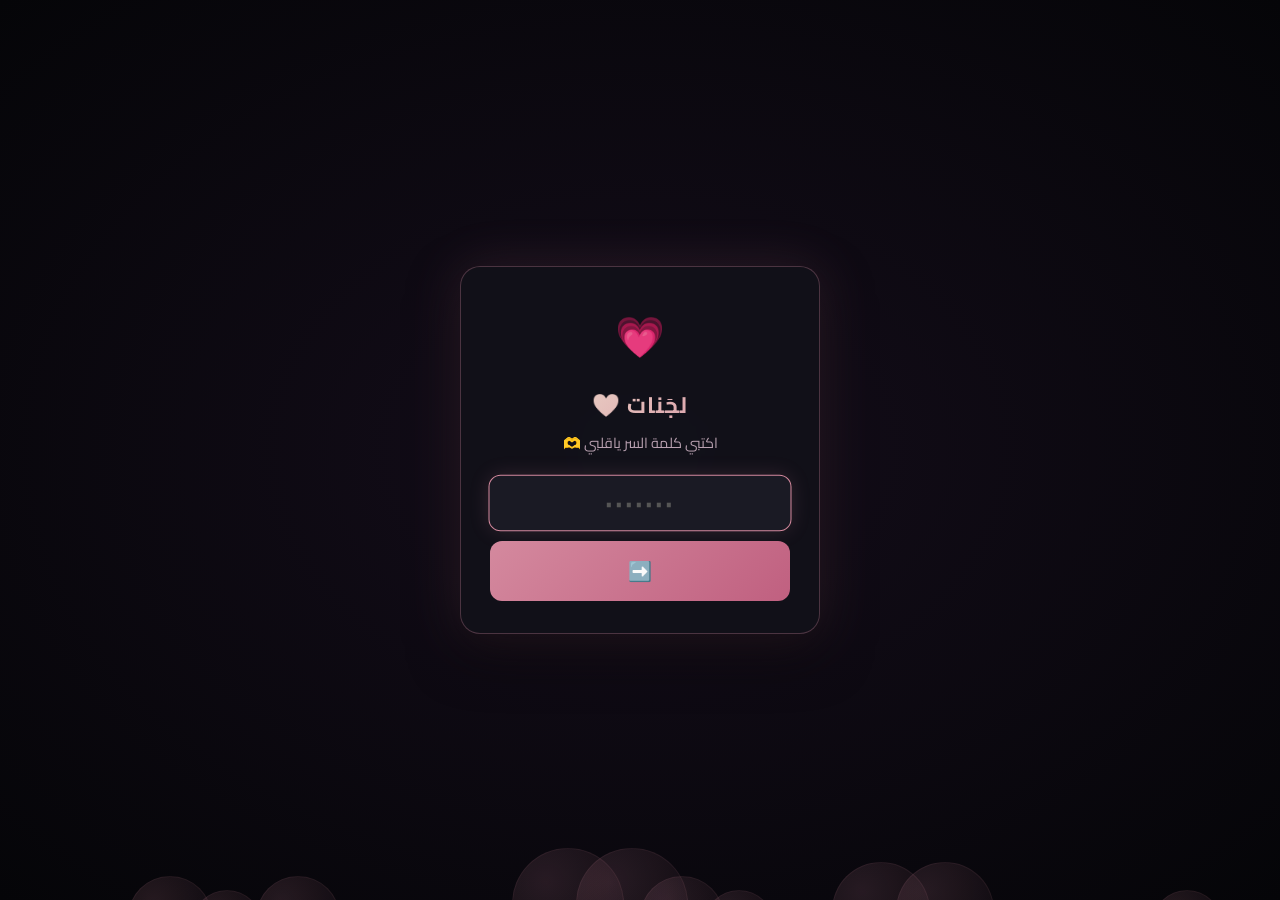
==== page2.html @ 04256814 "Add files via upload" ====
<!DOCTYPE html>
<html lang="ar" dir="rtl">
<head>
    <meta charset="UTF-8">
    <meta name="viewport" content="width=device-width, initial-scale=1.0">
    <title>💗 الصفحة التانية</title>
    <link rel="preconnect" href="https://fonts.googleapis.com">
    <link href="https://fonts.googleapis.com/css2?family=Cairo:wght@300;400;600;700;900&display=swap" rel="stylesheet">
    <link rel="stylesheet" href="style.css">
    <style>
        body {
            overflow-x: hidden;
        }

        .page2-wrap {
            min-height: 100vh;
            display: flex;
            align-items: center;
            justify-content: center;
            padding: 2rem;
            position: relative;
            background: radial-gradient(ellipse at 30% 20%, #1a1025 0%, #0a0a0f 70%);
            overflow: hidden;
        }

        .page2-bg-orb {
            position: absolute;
            border-radius: 50%;
            pointer-events: none;
        }

        .page2-bg-orb:nth-child(1) {
            width: 500px; height: 500px;
            background: radial-gradient(circle, rgba(212,168,83,0.06) 0%, transparent 70%);
            top: -150px; right: -150px;
            animation: orbFloat 8s ease-in-out infinite;
        }

        .page2-bg-orb:nth-child(2) {
            width: 400px; height: 400px;
            background: radial-gradient(circle, rgba(192,132,151,0.05) 0%, transparent 70%);
            bottom: -100px; left: -100px;
            animation: orbFloat 10s ease-in-out infinite 3s;
        }

        @keyframes orbFloat {
            0%, 100% { transform: translate(0, 0) scale(1); }
            25% { transform: translate(30px, -30px) scale(1.1); }
            50% { transform: translate(-20px, 20px) scale(0.95); }
            75% { transform: translate(20px, 30px) scale(1.05); }
        }

        .page2-card {
            position: relative;
            z-index: 1;
            max-width: 600px;
            width: 100%;
            text-align: center;
            animation: scaleIn 1s cubic-bezier(0.4, 0, 0.2, 1);
        }

        .heart-burst {
            font-size: 5rem;
            display: inline-block;
            animation: heartBurst 1.5s ease-in-out infinite;
            cursor: pointer;
            transition: transform 0.2s;
        }

        .heart-burst:active {
            transform: scale(0.8);
        }

        @keyframes heartBurst {
            0% { transform: scale(1); }
            15% { transform: scale(1.4); }
            30% { transform: scale(1); }
            45% { transform: scale(1.2); }
            60% { transform: scale(1); }
        }

        .p2-title {
            font-size: clamp(1.8rem, 4.5vw, 3rem);
            font-weight: 900;
            background: linear-gradient(135deg, var(--accent-gold), var(--accent-rose), var(--accent-teal), var(--accent-gold));
            background-size: 300% 300%;
            -webkit-background-clip: text;
            -webkit-text-fill-color: transparent;
            background-clip: text;
            animation: shimmer 3s ease infinite;
            margin: 1.2rem 0;
        }

        .p2-sub {
            font-size: clamp(1rem, 2.5vw, 1.4rem);
            color: var(--text-secondary);
            margin-bottom: 1.5rem;
        }

        .icon-row {
            display: flex;
            justify-content: center;
            gap: 0.8rem;
            flex-wrap: wrap;
            margin: 1.5rem 0;
        }

        .icon-row span {
            font-size: 2.2rem;
            animation: iconPop 2s ease-in-out infinite;
            display: inline-block;
        }

        .icon-row span:nth-child(1) { animation-delay: 0s; }
        .icon-row span:nth-child(2) { animation-delay: 0.2s; }
        .icon-row span:nth-child(3) { animation-delay: 0.4s; }
        .icon-row span:nth-child(4) { animation-delay: 0.6s; }
        .icon-row span:nth-child(5) { animation-delay: 0.8s; }
        .icon-row span:nth-child(6) { animation-delay: 1s; }
        .icon-row span:nth-child(7) { animation-delay: 1.2s; }
        .icon-row span:nth-child(8) { animation-delay: 1.4s; }

        @keyframes iconPop {
            0%, 100% { transform: translateY(0) scale(1); }
            50% { transform: translateY(-12px) scale(1.2); }
        }

        .p2-message-box {
            margin: 1.5rem auto;
            padding: 2rem 1.5rem;
            background: rgba(18, 18, 26, 0.7);
            border: 1px solid var(--border-glow);
            border-radius: 24px;
            backdrop-filter: blur(12px);
            box-shadow: 0 0 40px var(--shadow-gold);
        }

        .p2-message-box p {
            font-size: 1.15rem;
            line-height: 2.2;
            color: var(--text-primary);
        }

        .p2-message-box .highlight {
            color: var(--accent-gold);
            font-weight: 700;
        }

        .back-btn {
            padding: 1rem 2.5rem;
            font-size: 1.1rem;
            font-weight: 700;
            font-family: var(--font-main);
            border: 1px solid var(--border-glow);
            border-radius: 50px;
            background: transparent;
            color: var(--accent-gold);
            cursor: pointer;
            transition: all 0.3s;
            margin-top: 2rem;
            position: relative;
            overflow: hidden;
        }

        .back-btn::before {
            content: '';
            position: absolute;
            inset: 0;
            background: linear-gradient(135deg, transparent, rgba(212,168,83,0.1));
            transform: translateX(-100%);
            transition: 0.4s;
        }

        .back-btn:hover::before {
            transform: translateX(100%);
        }

        .back-btn:hover {
            background: var(--accent-gold);
            color: #0a0a0f;
            transform: scale(1.05);
            box-shadow: 0 0 30px var(--shadow-gold);
        }

        .back-btn:active {
            transform: scale(0.95);
        }

        .falling-hearts {
            position: fixed;
            inset: 0;
            pointer-events: none;
            z-index: 0;
        }

        .f-heart {
            position: absolute;
            font-size: 1.2rem;
            animation: heartFall linear infinite;
            opacity: 0.5;
        }

        @keyframes heartFall {
            0% { transform: translateY(-20px) rotate(0deg); opacity: 0; }
            10% { opacity: 0.5; }
            90% { opacity: 0.3; }
            100% { transform: translateY(100vh) rotate(720deg); opacity: 0; }
        }

        .sparkle-container {
            position: fixed;
            inset: 0;
            pointer-events: none;
            z-index: 0;
        }

        .sparkle {
            position: absolute;
            width: 3px;
            height: 3px;
            background: var(--accent-gold);
            border-radius: 50%;
            box-shadow: 0 0 6px var(--accent-gold);
            animation: sparkleAnim ease-in-out infinite;
        }

        @keyframes sparkleAnim {
            0%, 100% { opacity: 0; transform: scale(0); }
            50% { opacity: 1; transform: scale(1); }
        }

        /* ===== DIALOG ===== */
        .p2-dialog {
            position: fixed;
            inset: 0;
            z-index: 3000;
            background: rgba(0, 0, 0, 0.8);
            backdrop-filter: blur(8px);
            display: flex;
            align-items: center;
            justify-content: center;
            animation: fadeIn 0.3s ease;
        }

        .p2-dialog-content {
            background: rgba(18, 18, 26, 0.96);
            border: 1px solid var(--border-glow);
            border-radius: 24px;
            padding: 2.5rem 2rem;
            text-align: center;
            max-width: 380px;
            width: 90%;
            box-shadow: 0 0 80px var(--shadow-gold);
            animation: scaleIn 0.4s cubic-bezier(0.4, 0, 0.2, 1);
        }

        .p2-dialog-icon {
            font-size: 3.5rem;
            margin-bottom: 1rem;
            animation: pulse 1.5s ease-in-out infinite;
        }

        .p2-dialog-title {
            font-size: 1.4rem;
            font-weight: 700;
            color: var(--text-primary);
            margin-bottom: 0.5rem;
        }

        .p2-dialog-sub {
            color: var(--text-secondary);
            font-size: 1rem;
            margin-bottom: 1rem;
        }

        .p2-dialog-buttons {
            display: flex;
            gap: 1rem;
            justify-content: center;
            margin-top: 1.5rem;
        }

        .p2-dialog-btn {
            padding: 0.8rem 2rem;
            font-size: 1.1rem;
            font-weight: 700;
            font-family: var(--font-main);
            border: none;
            border-radius: 14px;
            cursor: pointer;
            transition: all 0.3s cubic-bezier(0.4, 0, 0.2, 1);
            min-width: 100px;
        }

        .p2-dialog-yes {
            background: linear-gradient(135deg, var(--accent-gold), #f0b8c8);
            color: #0a0a0f;
            box-shadow: 0 0 20px var(--shadow-gold);
        }

        .p2-dialog-yes:hover {
            transform: scale(1.06);
            box-shadow: 0 0 40px var(--shadow-gold);
        }

        .p2-dialog-no {
            background: rgba(255, 255, 255, 0.05);
            color: var(--text-primary);
            border: 1px solid rgba(255, 255, 255, 0.1);
        }

        .p2-dialog-no:hover {
            background: rgba(231, 76, 60, 0.2);
            border-color: #e74c3c;
            transform: scale(1.06);
        }

        .p2-dialog-btn:active {
            transform: scale(0.92);
        }

        .p2-timer {
            width: 80px;
            height: 80px;
            border-radius: 50%;
            border: 3px solid var(--accent-gold);
            display: flex;
            align-items: center;
            justify-content: center;
            font-size: 2.2rem;
            font-weight: 900;
            color: var(--accent-gold);
            margin: 1rem auto 0;
            animation: timerPulse 1s ease-in-out infinite;
        }

        @keyframes timerPulse {
            0%, 100% { box-shadow: 0 0 20px var(--shadow-gold); transform: scale(1); }
            50% { box-shadow: 0 0 40px var(--shadow-gold), 0 0 60px rgba(212,168,83,0.2); transform: scale(1.05); }
        }
    </style>
</head>
<body>
    <div class="falling-hearts" id="fallingHearts"></div>
    <div class="sparkle-container" id="sparkleContainer"></div>

    <div class="page2-wrap">
        <div class="page2-bg-orb"></div>
        <div class="page2-bg-orb"></div>

        <div class="page2-card">
            <div class="heart-burst" id="heartBtn">💖</div>

            <h1 class="p2-title">بحبك يا جنات 🤍🤍🤍</h1>
            <p class="p2-sub">أحلى وأجمل بنت في الدنيا كلها 🫶💕</p>

            <div class="icon-row">
                <span>💗</span>
                <span>🌸</span>
                <span>🌷</span>
                <span>🩷</span>
                <span>💕</span>
                <span>🌺</span>
                <span>💝</span>
                <span>✨</span>
            </div>

            <div class="p2-message-box">
                <p>
                    يا أجمل بنت في الدنيا 🫶<br>
                    <span class="highlight">بحبك يا جنات</span> أوي أوي<br>
                    ربنا يخليكي ليا دايمًا 🤍<br>
                    و يخليكي أحلى بنت في عيني<br>
                    بحبك بجد ❤️❤️❤️
                </p>
            </div>

            <button class="back-btn" id="backBtn">⬅️ رجعيني للصفحة الأولى</button>

            <div style="margin-top:2rem;padding:1.5rem;background:rgba(255,255,255,0.03);border-radius:20px;border:1px dashed rgba(212,168,83,0.2);animation:fadeInUp 0.8s ease 1s both;">
                <p style="font-size:1.4rem;font-weight:700;color:var(--accent-gold);animation:pulse 1.5s ease-in-out infinite;">
                    تيجي روم ياض أطلعك اقصاء 😂🫵
                </p>
            </div>
    </div>

    <!-- ===== CUSTOM DIALOG ===== -->
    <div id="confirmDialog" class="p2-dialog hidden">
        <div class="p2-dialog-content">
            <div class="p2-dialog-icon">🤨</div>
            <h3 class="p2-dialog-title">دقيقه هو انت عايز ترجع؟</h3>
            <div class="p2-dialog-buttons">
                <button class="p2-dialog-btn p2-dialog-yes" id="dialogYes">ايوا 😎</button>
                <button class="p2-dialog-btn p2-dialog-no" id="dialogNo">لا 😤</button>
            </div>
        </div>
    </div>

    <!-- ===== TIMER DIALOG ===== -->
    <div id="timerDialog" class="p2-dialog hidden">
        <div class="p2-dialog-content">
            <div class="p2-dialog-icon">😏</div>
            <h3 class="p2-dialog-title">عايز ترجع متأكد؟</h3>
            <p class="p2-dialog-sub">طيب مفيش رجوع يلا 🙃</p>
            <div class="p2-timer" id="p2Timer">5</div>
        </div>
    </div>

    <script>
        // ===== AUTH CHECK =====
        if (!sessionStorage.getItem('auth')) {
            window.location.href = 'index.html';
        }

        // ===== FALLING HEARTS =====
        const heartsContainer = document.getElementById('fallingHearts');
        const heartEmojis = ['❤️', '💖', '💗', '💕', '🩷', '🌸', '🌷', '💝'];

        for (let i = 0; i < 15; i++) {
            const heart = document.createElement('div');
            heart.className = 'f-heart';
            heart.textContent = heartEmojis[Math.floor(Math.random() * heartEmojis.length)];
            heart.style.left = Math.random() * 100 + '%';
            heart.style.fontSize = (0.8 + Math.random() * 1.2) + 'rem';
            heart.style.animationDuration = (6 + Math.random() * 8) + 's';
            heart.style.animationDelay = (Math.random() * 10) + 's';
            heartsContainer.appendChild(heart);
        }

        // ===== SPARKLES =====
        const sparkleContainer = document.getElementById('sparkleContainer');

        for (let i = 0; i < 40; i++) {
            const s = document.createElement('div');
            s.className = 'sparkle';
            s.style.left = Math.random() * 100 + '%';
            s.style.top = Math.random() * 100 + '%';
            s.style.animationDuration = (2 + Math.random() * 3) + 's';
            s.style.animationDelay = (Math.random() * 4) + 's';
            s.style.width = s.style.height = (1 + Math.random() * 3) + 'px';
            sparkleContainer.appendChild(s);
        }

        // ===== HEART BURST ON CLICK =====
        document.getElementById('heartBtn').addEventListener('click', function() {
            this.style.animation = 'none';
            void this.offsetHeight;
            this.style.animation = 'heartBurst 1.5s ease-in-out infinite';

            for (let i = 0; i < 8; i++) {
                const miniHeart = document.createElement('div');
                miniHeart.textContent = '💖';
                miniHeart.style.cssText = `
                    position: fixed;
                    font-size: 1.5rem;
                    pointer-events: none;
                    z-index: 9999;
                    transition: all 1s cubic-bezier(0.4, 0, 0.2, 1);
                `;
                const rect = this.getBoundingClientRect();
                miniHeart.style.left = (rect.left + rect.width / 2) + 'px';
                miniHeart.style.top = (rect.top + rect.height / 2) + 'px';
                document.body.appendChild(miniHeart);

                const angle = (i / 8) * Math.PI * 2;
                const dist = 80 + Math.random() * 100;
                const dx = Math.cos(angle) * dist;
                const dy = Math.sin(angle) * dist;

                requestAnimationFrame(() => {
                    miniHeart.style.transform = `translate(${dx}px, ${dy}px) scale(0)`;
                    miniHeart.style.opacity = '0';
                });

                setTimeout(() => miniHeart.remove(), 1200);
            }
        });

        // ===== CONFETTI =====
        const canvas = document.createElement('canvas');
        canvas.style.cssText = 'position:fixed;inset:0;pointer-events:none;z-index:9998';
        document.body.appendChild(canvas);
        const ctx = canvas.getContext('2d');
        let W2, H2, pieces = [];

        function resize2() {
            W2 = canvas.width = window.innerWidth;
            H2 = canvas.height = window.innerHeight;
        }
        resize2();
        window.addEventListener('resize', resize2);

        class Conf {
            constructor() {
                this.x = Math.random() * W2;
                this.y = Math.random() * H2 - H2;
                this.w = 4 + Math.random() * 6;
                this.h = 3 + Math.random() * 4;
                this.c = ['#d4899e','#b8a0d4','#e8b89a','#f0b8c8','#e74c3c','#2ecc71','#9b59b6','#e67e22','#3498db'][Math.floor(Math.random() * 9)];
                this.s = 1 + Math.random() * 2;
                this.wind = (Math.random() - 0.5) * 0.6;
                this.r = Math.random() * 360;
                this.rs = (Math.random() - 0.5) * 5;
            }
            u() {
                this.y += this.s;
                this.x += this.wind;
                this.r += this.rs;
                if (this.y > H2 + 20) { this.y = -20; this.x = Math.random() * W2; }
            }
            d() {
                ctx.save();
                ctx.translate(this.x, this.y);
                ctx.rotate(this.r * Math.PI / 180);
                ctx.fillStyle = this.c;
                ctx.fillRect(-this.w/2, -this.h/2, this.w, this.h);
                ctx.restore();
            }
        }

        for (let i = 0; i < 100; i++) pieces.push(new Conf());

        function loop() {
            ctx.clearRect(0, 0, W2, H2);
            pieces.forEach(p => { p.u(); p.d(); });
            requestAnimationFrame(loop);
        }
        loop();

        // ===== DIALOG LOGIC =====
        const confirmDialog = document.getElementById('confirmDialog');
        const timerDialog = document.getElementById('timerDialog');
        const dialogYes = document.getElementById('dialogYes');
        const dialogNo = document.getElementById('dialogNo');
        const p2Timer = document.getElementById('p2Timer');
        const backBtn = document.getElementById('backBtn');
        let timerInterval = null;

        function showConfirmDialog() {
            confirmDialog.classList.remove('hidden');
            confirmDialog.style.animation = 'fadeIn 0.3s ease';
        }

        function hideConfirmDialog() {
            confirmDialog.classList.add('hidden');
        }

        function showTimerDialog() {
            timerDialog.classList.remove('hidden');
            timerDialog.style.animation = 'fadeIn 0.3s ease';
            let count = 5;
            p2Timer.textContent = count;
            timerInterval = setInterval(() => {
                count--;
                p2Timer.textContent = count;
                if (count <= 0) {
                    clearInterval(timerInterval);
                    window.location.href = 'page3.html';
                }
            }, 1000);
        }

        backBtn.addEventListener('click', showConfirmDialog);

        dialogYes.addEventListener('click', () => {
            hideConfirmDialog();
            showTimerDialog();
        });

        dialogNo.addEventListener('click', () => {
            hideConfirmDialog();
            window.location.href = 'stage2.html';
        });

        confirmDialog.addEventListener('click', (e) => {
            if (e.target === confirmDialog) hideConfirmDialog();
        });

        timerDialog.addEventListener('click', (e) => {
            if (e.target === timerDialog) {
                clearInterval(timerInterval);
                window.location.href = 'page3.html';
            }
        });
    </script>
</body>
</html>
---- style.css ----
* {
    margin: 0;
    padding: 0;
    box-sizing: border-box;
}

:root {
    --bg-primary: #0a0a12;
    --bg-secondary: #12121a;
    --text-primary: #f5eaf0;
    --text-secondary: #b8a0b0;
    --accent-gold: #d4899e;
    --accent-rose: #b8a0d4;
    --accent-teal: #e8b89a;
    --border-glow: rgba(212, 137, 158, 0.3);
    --shadow-gold: rgba(212, 137, 158, 0.15);
    --font-main: 'Cairo', 'Segoe UI', sans-serif;
}

html { scroll-behavior: smooth; }

body {
    font-family: var(--font-main);
    background: var(--bg-primary);
    color: var(--text-primary);
    min-height: 100vh;
    overflow-x: hidden;
    direction: rtl;
    -webkit-tap-highlight-color: transparent;
}

::selection { background: var(--accent-gold); color: #0a0a0f; }

.hidden { display: none !important; }

/* ========== BG CANVAS ========== */
#bgCanvas {
    position: fixed;
    inset: 0;
    width: 100%;
    height: 100%;
    z-index: 0;
    pointer-events: none;
}

/* ========== OVERLAY ========== */
.overlay {
    position: fixed;
    inset: 0;
    z-index: 1000;
    display: flex;
    flex-direction: column;
    align-items: center;
    justify-content: center;
    background: radial-gradient(ellipse at center, #140d1a 0%, #050508 100%);
}

/* ========== BUBBLES ========== */
.bubbles-container {
    position: absolute;
    inset: 0;
    overflow: hidden;
    pointer-events: none;
}

.bubble {
    position: absolute;
    bottom: -60px;
    left: var(--x, 50%);
    width: calc(var(--s, 5) * 14px);
    height: calc(var(--s, 5) * 14px);
    border-radius: 50%;
    background: radial-gradient(circle at 30% 30%, rgba(212, 137, 158, 0.15), rgba(212, 137, 158, 0.02));
    border: 1px solid rgba(212, 137, 158, 0.08);
    animation: bubbleRise 10s ease-in-out infinite;
    animation-delay: var(--d, 0s);
}

@keyframes bubbleRise {
    0% { transform: translateY(0) scale(1); opacity: 0; }
    8% { opacity: 0.6; }
    85% { opacity: 0.15; }
    100% { transform: translateY(-110vh) scale(0.4); opacity: 0; }
}

/* ========== PASSWORD BOX ========== */
.password-box {
    position: relative;
    z-index: 1;
    text-align: center;
    padding: 2rem 1.8rem;
    background: rgba(18, 18, 26, 0.92);
    border: 1px solid var(--border-glow);
    border-radius: 20px;
    box-shadow: 0 0 50px var(--shadow-gold), 0 20px 50px rgba(0, 0, 0, 0.5);
    max-width: 360px;
    width: 90%;
    backdrop-filter: blur(8px);
    opacity: 0;
    transform: translateY(20px);
    transition: opacity 0.5s ease, transform 0.5s ease, border-color 0.3s, box-shadow 0.3s;
}

.pass-icon {
    font-size: 2.5rem;
    margin-bottom: 0.6rem;
    animation: pulse 2s ease-in-out infinite;
    display: inline-block;
}

.pass-title {
    font-size: 1.4rem;
    font-weight: 700;
    margin-bottom: 0.2rem;
    letter-spacing: 1px;
    background: linear-gradient(135deg, #f0e6d0, var(--accent-gold), #f0e6d0);
    background-size: 200% 200%;
    -webkit-background-clip: text;
    -webkit-text-fill-color: transparent;
    background-clip: text;
    animation: shimmer 4s ease infinite;
}

.pass-sub {
    color: var(--text-secondary);
    font-size: 0.9rem;
    margin-bottom: 1.2rem;
}

.input-group {
    display: flex;
    flex-direction: column;
    gap: 0.6rem;
    align-items: center;
    width: 100%;
}

.input-group input {
    width: 100%;
    padding: 0.75rem 1rem;
    border-radius: 12px;
    border: 1px solid #333;
    background: #1a1a24;
    color: var(--text-primary);
    font-size: 1rem;
    font-family: var(--font-main);
    outline: none;
    transition: all 0.3s;
    text-align: center;
    letter-spacing: 3px;
}

.input-group input::placeholder { letter-spacing: 2px; color: #555; }

.input-group input:focus {
    border-color: var(--accent-gold);
    box-shadow: 0 0 20px var(--shadow-gold);
    transform: scale(1.01);
}

.input-group button {
    width: 100%;
    padding: 0.75rem;
    border: none;
    border-radius: 12px;
    background: linear-gradient(135deg, var(--accent-gold), #c06080);
    color: #0a0a0f;
    font-weight: 700;
    font-size: 1.2rem;
    font-family: var(--font-main);
    cursor: pointer;
    transition: all 0.25s cubic-bezier(0.4, 0, 0.2, 1);
    position: relative;
    overflow: hidden;
}

.input-group button:active { transform: scale(0.96); }

.error {
    color: #e74c3c;
    margin-top: 0.8rem;
    font-weight: 700;
    font-size: 0.9rem;
    animation: shake 0.4s ease;
}

/* ========== HERO ========== */
.hero {
    min-height: 100vh;
    display: flex;
    align-items: center;
    justify-content: center;
    position: relative;
    overflow: hidden;
    z-index: 1;
}

.hero-bg {
    position: absolute;
    inset: 0;
    background: radial-gradient(ellipse at 50% 0%, #1a1025 0%, #0a0a0f 60%);
    z-index: 0;
}

.hero-content {
    position: relative;
    z-index: 1;
    text-align: center;
    padding: 1.5rem;
}

.balloons {
    display: flex;
    justify-content: center;
    gap: 0.8rem;
    margin-bottom: 1.5rem;
    flex-wrap: wrap;
}

.balloon {
    font-size: 2.5rem;
    opacity: 0;
    transform: translateY(30px) scale(0);
    animation: balloonRise 0.7s ease forwards, float 5s ease-in-out infinite;
}

@keyframes balloonRise {
    0% { opacity: 0; transform: translateY(30px) scale(0); }
    70% { opacity: 1; transform: translateY(-3px) scale(1.1); }
    100% { opacity: 1; transform: translateY(0) scale(1); }
}

.main-title {
    font-size: clamp(1.8rem, 5vw, 3.5rem);
    font-weight: 900;
    background: linear-gradient(135deg, var(--accent-gold), #f0b8c8, var(--accent-rose), var(--accent-gold));
    background-size: 300% 300%;
    -webkit-background-clip: text;
    -webkit-text-fill-color: transparent;
    background-clip: text;
    animation: shimmer 5s ease infinite;
    margin-bottom: 0.8rem;
    line-height: 1.3;
    opacity: 0;
}

.main-title.typewriter { opacity: 1; }

.main-title .char {
    display: inline-block;
    animation: charPop 0.35s cubic-bezier(0.4, 0, 0.2, 1) both;
}

@keyframes charPop {
    0% { opacity: 0; transform: scale(0) translateY(15px); }
    60% { transform: scale(1.15) translateY(-3px); }
    100% { opacity: 1; transform: scale(1) translateY(0); }
}

.sub-title {
    font-size: clamp(0.95rem, 2.5vw, 1.3rem);
    color: var(--text-secondary);
    font-weight: 300;
    margin-bottom: 2rem;
    opacity: 0;
    animation: fadeInUp 0.7s ease 1.5s forwards;
}

.next-hint {
    display: none;
    flex-direction: column;
    align-items: center;
    gap: 0.2rem;
    cursor: pointer;
}

.next-hint span {
    font-size: 0.9rem;
    color: var(--text-secondary);
}

.scroll-arrow { font-size: 1.3rem; }

/* ========== CARDS SECTION ========== */
.cards-section {
    padding: 2.5rem 1.2rem 3rem;
    max-width: 520px;
    margin: 0 auto;
    position: relative;
    z-index: 1;
}

.cards-section-hidden {
    opacity: 0;
    visibility: hidden;
    transform: translateY(30px);
    transition: opacity 0.7s ease, visibility 0.7s, transform 0.7s ease;
}

.cards-section.visible {
    opacity: 1;
    visibility: visible;
    transform: translateY(0);
}

.cards-header { text-align: center; margin-bottom: 1.5rem; }

.section-title {
    font-size: clamp(1.3rem, 3.5vw, 1.8rem);
    font-weight: 700;
    color: var(--text-primary);
    margin-bottom: 0.3rem;
}

.section-sub {
    color: var(--text-secondary);
    font-size: 0.9rem;
    margin-bottom: 0.8rem;
}

.progress-bar {
    display: flex;
    align-items: center;
    justify-content: center;
    gap: 0.6rem;
    margin-top: 0.8rem;
}

.progress-fill {
    width: 160px;
    height: 5px;
    background: #222;
    border-radius: 10px;
    overflow: hidden;
    position: relative;
}

.progress-fill::after {
    content: '';
    position: absolute;
    inset: 0;
    background: linear-gradient(90deg, var(--accent-gold), var(--accent-rose));
    width: var(--pct, 0%);
    border-radius: 10px;
    transition: width 0.6s ease;
}

.progress-text {
    color: var(--text-secondary);
    font-size: 0.85rem;
    font-weight: 600;
    min-width: 45px;
}

.cards-grid {
    display: flex;
    flex-direction: column;
    gap: 1rem;
}

.card {
    perspective: 1000px;
    height: 180px;
    cursor: pointer;
    opacity: 0;
    transform: translateY(20px);
    transition: opacity 0.5s ease, transform 0.5s ease;
}

.card.visible {
    opacity: 1;
    transform: translateY(0);
}

.card-inner {
    position: relative;
    width: 100%;
    height: 100%;
    transition: transform 0.6s cubic-bezier(0.4, 0, 0.2, 1);
    transform-style: preserve-3d;
}

.card.flipped .card-inner { transform: rotateY(180deg); }

.card:active:not(.flipped) .card-inner { transform: scale(0.97); }

.card-front, .card-back {
    position: absolute;
    inset: 0;
    backface-visibility: hidden;
    -webkit-backface-visibility: hidden;
    border-radius: 16px;
    display: flex;
    flex-direction: column;
    align-items: center;
    justify-content: center;
    padding: 1rem;
    overflow: hidden;
}

.card-front {
    border: 1px solid rgba(255, 255, 255, 0.06);
    position: relative;
}

.card-back {
    transform: rotateY(180deg);
    background: var(--bg-primary);
    border: 1px solid var(--border-glow);
}

.card-num {
    position: absolute;
    top: 0.8rem;
    left: 1rem;
    font-size: 1.6rem;
    font-weight: 900;
    opacity: 0.08;
    color: var(--text-primary);
}

.card-front-icon {
    font-size: 2rem;
    margin-bottom: 0.5rem;
}

.card-front h3 {
    font-size: 1rem;
    font-weight: 700;
    margin-bottom: 0.2rem;
    color: var(--text-primary);
}

.card-front p {
    color: var(--text-secondary);
    font-size: 0.8rem;
}

.card-back .photo-placeholder {
    width: 100%;
    height: 100%;
    border-radius: 12px;
    background-size: cover;
    background-position: center;
    display: block;
}

.photo-1 { background-image: url('photo-1.jpg'); border: 2px solid var(--accent-rose); }
.photo-2 { background-image: url('photo-2.jpg'); border: 2px solid var(--accent-teal); }
.photo-3 { background-image: url('photo-3.jpg'); border: 2px solid var(--accent-gold); }
.photo-4 { background-image: url('photo-4.jpg'); border: 2px solid #7ab87a; }

/* ========== CARDS COMPLETE ========== */
.cards-complete {
    text-align: center;
    margin-top: 1.5rem;
    padding: 1rem;
    animation: scaleIn 0.5s ease;
}

.complete-icon {
    font-size: 2.5rem;
    margin-bottom: 0.3rem;
    animation: pulse 1.2s ease-in-out infinite;
}

.complete-text {
    color: var(--accent-gold);
    font-size: 1.1rem;
    font-weight: 700;
}

/* ========== CTA ========== */
.cta-section {
    padding: 2.5rem 1.5rem 5rem;
    text-align: center;
    position: relative;
    z-index: 1;
    opacity: 0;
    transform: translateY(30px);
    transition: opacity 0.7s ease, transform 0.7s ease;
}

.cta-section.visible { opacity: 1; transform: translateY(0); }

.cta-content { position: relative; z-index: 1; }

.cta-tease { margin-bottom: 1.5rem; }

.tease-icon {
    font-size: 3rem;
    display: block;
    margin-bottom: 0.3rem;
    animation: teaseBounce 2s ease-in-out infinite;
}

@keyframes teaseBounce {
    0%, 100% { transform: translateY(0) scale(1); }
    25% { transform: translateY(-12px) scale(1.1); }
    50% { transform: translateY(0) scale(1); }
    75% { transform: translateY(-6px) scale(1.05); }
}

.cta-tease h2 {
    font-size: clamp(1.2rem, 3vw, 1.6rem);
    font-weight: 700;
    color: var(--text-primary);
}

.cta-button {
    padding: 1rem 2.2rem;
    font-size: 1.15rem;
    font-weight: 700;
    font-family: var(--font-main);
    border: none;
    border-radius: 50px;
    background: linear-gradient(135deg, var(--accent-gold), #f0b8c8);
    color: #0a0a0f;
    cursor: pointer;
    transition: all 0.3s ease;
    box-shadow: 0 0 20px var(--shadow-gold);
    position: relative;
    overflow: hidden;
}

.cta-button:active { transform: scale(0.95); }

.cta-sub {
    color: var(--text-secondary);
    font-size: 0.85rem;
    margin-top: 0.8rem;
    font-style: italic;
}

/* ========== MODAL ========== */
.modal {
    position: fixed;
    inset: 0;
    z-index: 2000;
    background: rgba(0, 0, 0, 0.85);
    backdrop-filter: blur(8px);
    display: flex;
    align-items: center;
    justify-content: center;
    animation: fadeIn 0.2s ease;
}

.modal-content {
    width: 85vw;
    max-width: 360px;
    animation: scaleIn 0.35s ease;
}

.modal-photo-frame {
    width: 100%;
    aspect-ratio: 1;
    background: #0a0a0f;
    border: 2px solid var(--border-glow);
    border-radius: 16px;
    display: flex;
    align-items: center;
    justify-content: center;
    overflow: hidden;
    box-shadow: 0 0 50px var(--shadow-gold);
}

.modal-photo-frame img {
    width: 100%;
    height: 100%;
    object-fit: cover;
    display: block;
}

.modal-close {
    position: fixed;
    top: 1rem;
    left: 1rem;
    font-size: 2rem;
    color: var(--text-primary);
    cursor: pointer;
    z-index: 2001;
    width: 44px;
    height: 44px;
    display: flex;
    align-items: center;
    justify-content: center;
    border-radius: 50%;
    background: rgba(255,255,255,0.06);
    border: 1px solid rgba(255,255,255,0.08);
    transition: all 0.3s;
}

.modal-close:active {
    background: rgba(212,137,158,0.15);
    transform: scale(0.9);
}

/* ========== FLOATING EMOJIS ========== */
.floating-emoji {
    position: fixed;
    font-size: 1.5rem;
    pointer-events: none;
    z-index: 998;
    animation: emojiFloat 8s ease-in-out infinite;
}

@keyframes emojiFloat {
    0%, 100% { transform: translateY(0) scale(1); opacity: 0.2; }
    25% { transform: translateY(-20px) scale(1.1); opacity: 0.5; }
    50% { transform: translateY(-10px) scale(0.95); opacity: 0.35; }
    75% { transform: translateY(-25px) scale(1.05); opacity: 0.4; }
}

/* ========== KEYFRAMES ========== */
@keyframes fadeInUp {
    from { opacity: 0; transform: translateY(20px); }
    to { opacity: 1; transform: translateY(0); }
}

@keyframes fadeIn { from { opacity: 0; } to { opacity: 1; } }

@keyframes scaleIn {
    from { opacity: 0; transform: scale(0.7); }
    to { opacity: 1; transform: scale(1); }
}

@keyframes float {
    0%, 100% { transform: translateY(0); }
    50% { transform: translateY(-10px); }
}

@keyframes pulse {
    0%, 100% { transform: scale(1); }
    50% { transform: scale(1.1); }
}

@keyframes shimmer {
    0% { background-position: 0% 50%; }
    50% { background-position: 100% 50%; }
    100% { background-position: 0% 50%; }
}

@keyframes shake {
    0%, 100% { transform: translateX(0); }
    20% { transform: translateX(-8px); }
    40% { transform: translateX(8px); }
    60% { transform: translateX(-5px); }
    80% { transform: translateX(5px); }
}

@keyframes heroEntrance {
    from { opacity: 0; transform: scale(0.9) translateY(20px); }
    to { opacity: 1; transform: scale(1) translateY(0); }
}

@keyframes fadeOut {
    from { opacity: 1; }
    to { opacity: 0; }
}

/* ========== RESPONSIVE ========== */
@media (max-width: 480px) {
    .password-box { padding: 1.5rem 1.2rem; }
    .pass-icon { font-size: 2rem; }
    .pass-title { font-size: 1.2rem; }
    .input-group input { padding: 0.65rem 0.8rem; font-size: 0.9rem; }
    .input-group button { padding: 0.65rem; font-size: 1rem; }
    .balloon { font-size: 2rem; }
    .balloons { gap: 0.5rem; }
    .card { height: 160px; }
    .modal-content { width: 92vw; }
    .progress-fill { width: 120px; }
}

@media (max-width: 360px) {
    .card { height: 140px; }
    .card-front-icon { font-size: 1.6rem; }
    .card-front h3 { font-size: 0.9rem; }
}
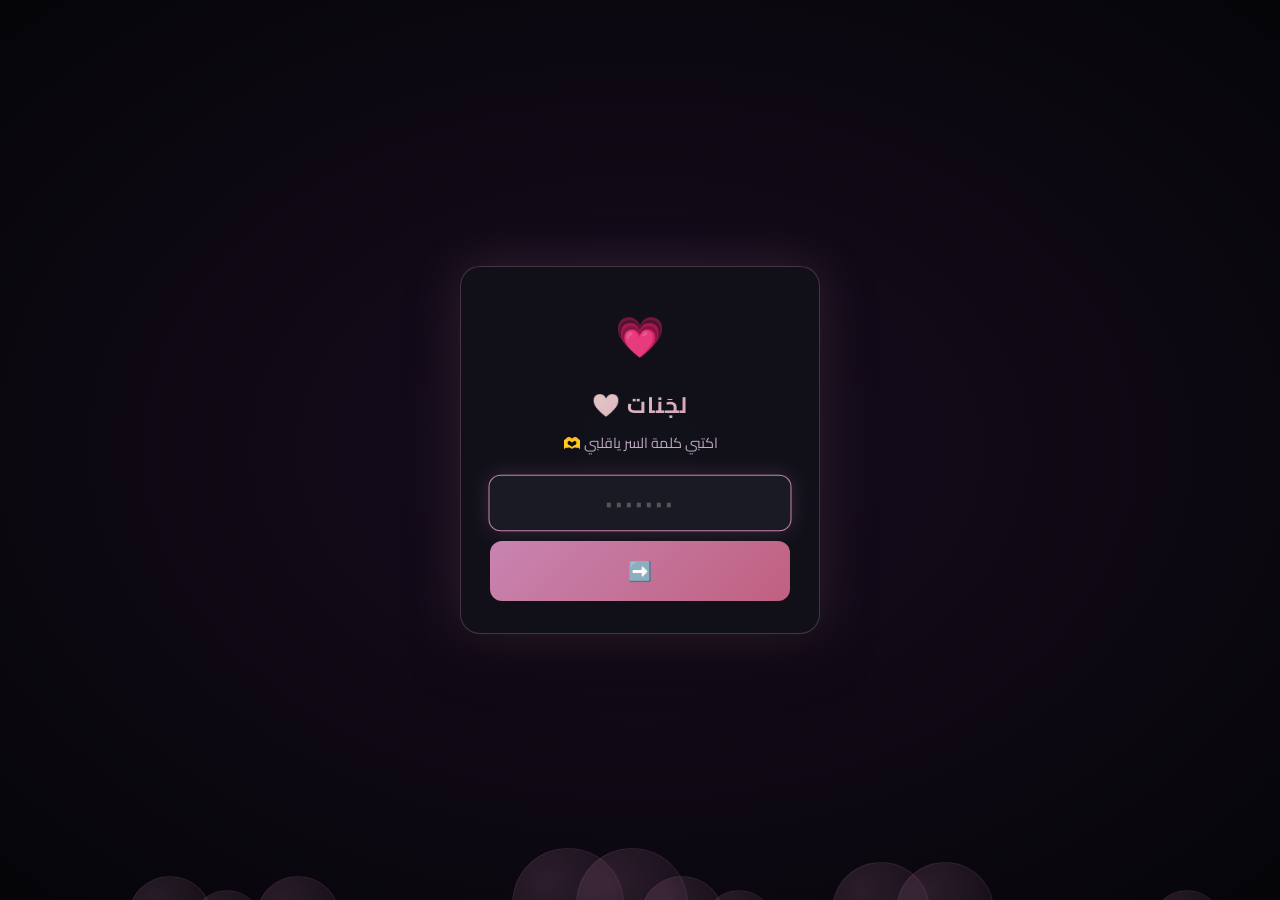
==== commit 583ec468: "Add files via upload" ====
--- a/page2.html
+++ b/page2.html
@@ -19,7 +19,7 @@
             justify-content: center;
             padding: 2rem;
             position: relative;
-            background: radial-gradient(ellipse at 30% 20%, #1a1025 0%, #0a0a0f 70%);
+            background: radial-gradient(ellipse at 30% 20%, #1a1028 0%, #0a0812 70%);
             overflow: hidden;
         }
 
@@ -31,14 +31,14 @@
 
         .page2-bg-orb:nth-child(1) {
             width: 500px; height: 500px;
-            background: radial-gradient(circle, rgba(212,168,83,0.06) 0%, transparent 70%);
+            background: radial-gradient(circle, rgba(200,132,176,0.08) 0%, transparent 70%);
             top: -150px; right: -150px;
             animation: orbFloat 8s ease-in-out infinite;
         }
 
         .page2-bg-orb:nth-child(2) {
             width: 400px; height: 400px;
-            background: radial-gradient(circle, rgba(192,132,151,0.05) 0%, transparent 70%);
+            background: radial-gradient(circle, rgba(160,112,192,0.06) 0%, transparent 70%);
             bottom: -100px; left: -100px;
             animation: orbFloat 10s ease-in-out infinite 3s;
         }
@@ -220,9 +220,11 @@
             height: 3px;
             background: var(--accent-gold);
             border-radius: 50%;
-            box-shadow: 0 0 6px var(--accent-gold);
+            box-shadow: 0 0 8px var(--accent-gold);
             animation: sparkleAnim ease-in-out infinite;
         }
+        .sparkle:nth-child(odd) { background: var(--accent-rose); box-shadow: 0 0 8px var(--accent-rose); }
+        .sparkle:nth-child(3n) { background: #a070c0; box-shadow: 0 0 8px #a070c0; }
 
         @keyframes sparkleAnim {
             0%, 100% { opacity: 0; transform: scale(0); }
@@ -355,12 +357,12 @@
             <p class="p2-sub">أحلى وأجمل بنت في الدنيا كلها 🫶💕</p>
 
             <div class="icon-row">
+                <span>🐤</span>
+                <span>💜</span>
+                <span>🐤</span>
+                <span>🩷</span>
                 <span>💗</span>
-                <span>🌸</span>
-                <span>🌷</span>
-                <span>🩷</span>
                 <span>💕</span>
-                <span>🌺</span>
                 <span>💝</span>
                 <span>✨</span>
             </div>
@@ -379,7 +381,7 @@
 
             <div style="margin-top:2rem;padding:1.5rem;background:rgba(255,255,255,0.03);border-radius:20px;border:1px dashed rgba(212,168,83,0.2);animation:fadeInUp 0.8s ease 1s both;">
                 <p style="font-size:1.4rem;font-weight:700;color:var(--accent-gold);animation:pulse 1.5s ease-in-out infinite;">
-                    تيجي روم ياض أطلعك اقصاء 😂🫵
+                    بعشقك مووت ي مزتي 💗💗💗
                 </p>
             </div>
     </div>
@@ -388,7 +390,7 @@
     <div id="confirmDialog" class="p2-dialog hidden">
         <div class="p2-dialog-content">
             <div class="p2-dialog-icon">🤨</div>
-            <h3 class="p2-dialog-title">دقيقه هو انت عايز ترجع؟</h3>
+            <h3 class="p2-dialog-title">دقيقه هو انتي عايزه ترجعي؟</h3>
             <div class="p2-dialog-buttons">
                 <button class="p2-dialog-btn p2-dialog-yes" id="dialogYes">ايوا 😎</button>
                 <button class="p2-dialog-btn p2-dialog-no" id="dialogNo">لا 😤</button>
@@ -400,7 +402,7 @@
     <div id="timerDialog" class="p2-dialog hidden">
         <div class="p2-dialog-content">
             <div class="p2-dialog-icon">😏</div>
-            <h3 class="p2-dialog-title">عايز ترجع متأكد؟</h3>
+            <h3 class="p2-dialog-title">عايزه ترجعي متأكده؟</h3>
             <p class="p2-dialog-sub">طيب مفيش رجوع يلا 🙃</p>
             <div class="p2-timer" id="p2Timer">5</div>
         </div>
@@ -414,15 +416,15 @@
 
         // ===== FALLING HEARTS =====
         const heartsContainer = document.getElementById('fallingHearts');
-        const heartEmojis = ['❤️', '💖', '💗', '💕', '🩷', '🌸', '🌷', '💝'];
-
-        for (let i = 0; i < 15; i++) {
+        const heartEmojis = ['❤️', '💖', '💗', '💕', '🩷', '💜', '💝', '🐤'];
+
+        for (let i = 0; i < 25; i++) {
             const heart = document.createElement('div');
             heart.className = 'f-heart';
             heart.textContent = heartEmojis[Math.floor(Math.random() * heartEmojis.length)];
             heart.style.left = Math.random() * 100 + '%';
-            heart.style.fontSize = (0.8 + Math.random() * 1.2) + 'rem';
-            heart.style.animationDuration = (6 + Math.random() * 8) + 's';
+            heart.style.fontSize = (0.8 + Math.random() * 1.4) + 'rem';
+            heart.style.animationDuration = (5 + Math.random() * 8) + 's';
             heart.style.animationDelay = (Math.random() * 10) + 's';
             heartsContainer.appendChild(heart);
         }
@@ -496,7 +498,7 @@
                 this.y = Math.random() * H2 - H2;
                 this.w = 4 + Math.random() * 6;
                 this.h = 3 + Math.random() * 4;
-                this.c = ['#d4899e','#b8a0d4','#e8b89a','#f0b8c8','#e74c3c','#2ecc71','#9b59b6','#e67e22','#3498db'][Math.floor(Math.random() * 9)];
+                this.c = ['#c884b0','#b890d0','#e8a0c0','#f0b8d8','#d4899e','#a070c0','#e74c3c','#2ecc71','#9b59b6'][Math.floor(Math.random() * 9)];
                 this.s = 1 + Math.random() * 2;
                 this.wind = (Math.random() - 0.5) * 0.6;
                 this.r = Math.random() * 360;
--- a/style.css
+++ b/style.css
@@ -5,16 +5,17 @@
 }
 
 :root {
-    --bg-primary: #0a0a12;
-    --bg-secondary: #12121a;
-    --text-primary: #f5eaf0;
-    --text-secondary: #b8a0b0;
-    --accent-gold: #d4899e;
-    --accent-rose: #b8a0d4;
-    --accent-teal: #e8b89a;
-    --border-glow: rgba(212, 137, 158, 0.3);
-    --shadow-gold: rgba(212, 137, 158, 0.15);
+    --bg-primary: #0a0812;
+    --bg-secondary: #12101a;
+    --text-primary: #f5eaf5;
+    --text-secondary: #c0a8c0;
+    --accent-gold: #c884b0;
+    --accent-rose: #b890d0;
+    --accent-teal: #e8a0c0;
+    --border-glow: rgba(200, 132, 176, 0.3);
+    --shadow-gold: rgba(200, 132, 176, 0.2);
     --font-main: 'Cairo', 'Segoe UI', sans-serif;
+    --accent-purple: #a070c0;
 }
 
 html { scroll-behavior: smooth; }
@@ -52,7 +53,7 @@
     flex-direction: column;
     align-items: center;
     justify-content: center;
-    background: radial-gradient(ellipse at center, #140d1a 0%, #050508 100%);
+    background: radial-gradient(ellipse at center, #180d20 0%, #050508 100%);
 }
 
 /* ========== BUBBLES ========== */
@@ -70,8 +71,8 @@
     width: calc(var(--s, 5) * 14px);
     height: calc(var(--s, 5) * 14px);
     border-radius: 50%;
-    background: radial-gradient(circle at 30% 30%, rgba(212, 137, 158, 0.15), rgba(212, 137, 158, 0.02));
-    border: 1px solid rgba(212, 137, 158, 0.08);
+    background: radial-gradient(circle at 30% 30%, rgba(200, 132, 176, 0.18), rgba(200, 132, 176, 0.03));
+    border: 1px solid rgba(200, 132, 176, 0.1);
     animation: bubbleRise 10s ease-in-out infinite;
     animation-delay: var(--d, 0s);
 }
@@ -198,7 +199,7 @@
 .hero-bg {
     position: absolute;
     inset: 0;
-    background: radial-gradient(ellipse at 50% 0%, #1a1025 0%, #0a0a0f 60%);
+    background: radial-gradient(ellipse at 50% 0%, #1a1028 0%, #0a0812 60%);
     z-index: 0;
 }
 
@@ -233,7 +234,7 @@
 .main-title {
     font-size: clamp(1.8rem, 5vw, 3.5rem);
     font-weight: 900;
-    background: linear-gradient(135deg, var(--accent-gold), #f0b8c8, var(--accent-rose), var(--accent-gold));
+    background: linear-gradient(135deg, var(--accent-gold), #f0b8d8, var(--accent-rose), var(--accent-gold));
     background-size: 300% 300%;
     -webkit-background-clip: text;
     -webkit-text-fill-color: transparent;
@@ -446,9 +447,9 @@
 }
 
 .photo-1 { background-image: url('photo-1.jpg'); border: 2px solid var(--accent-rose); }
-.photo-2 { background-image: url('photo-2.jpg'); border: 2px solid var(--accent-teal); }
-.photo-3 { background-image: url('photo-3.jpg'); border: 2px solid var(--accent-gold); }
-.photo-4 { background-image: url('photo-4.jpg'); border: 2px solid #7ab87a; }
+.photo-2 { background-image: url('photo-2.jpg'); border: 2px solid var(--accent-gold); }
+.photo-3 { background-image: url('photo-3.jpg'); border: 2px solid var(--accent-teal); }
+.photo-4 { background-image: url('photo-4.jpg'); border: 2px solid var(--accent-purple); }
 
 /* ========== CARDS COMPLETE ========== */
 .cards-complete {
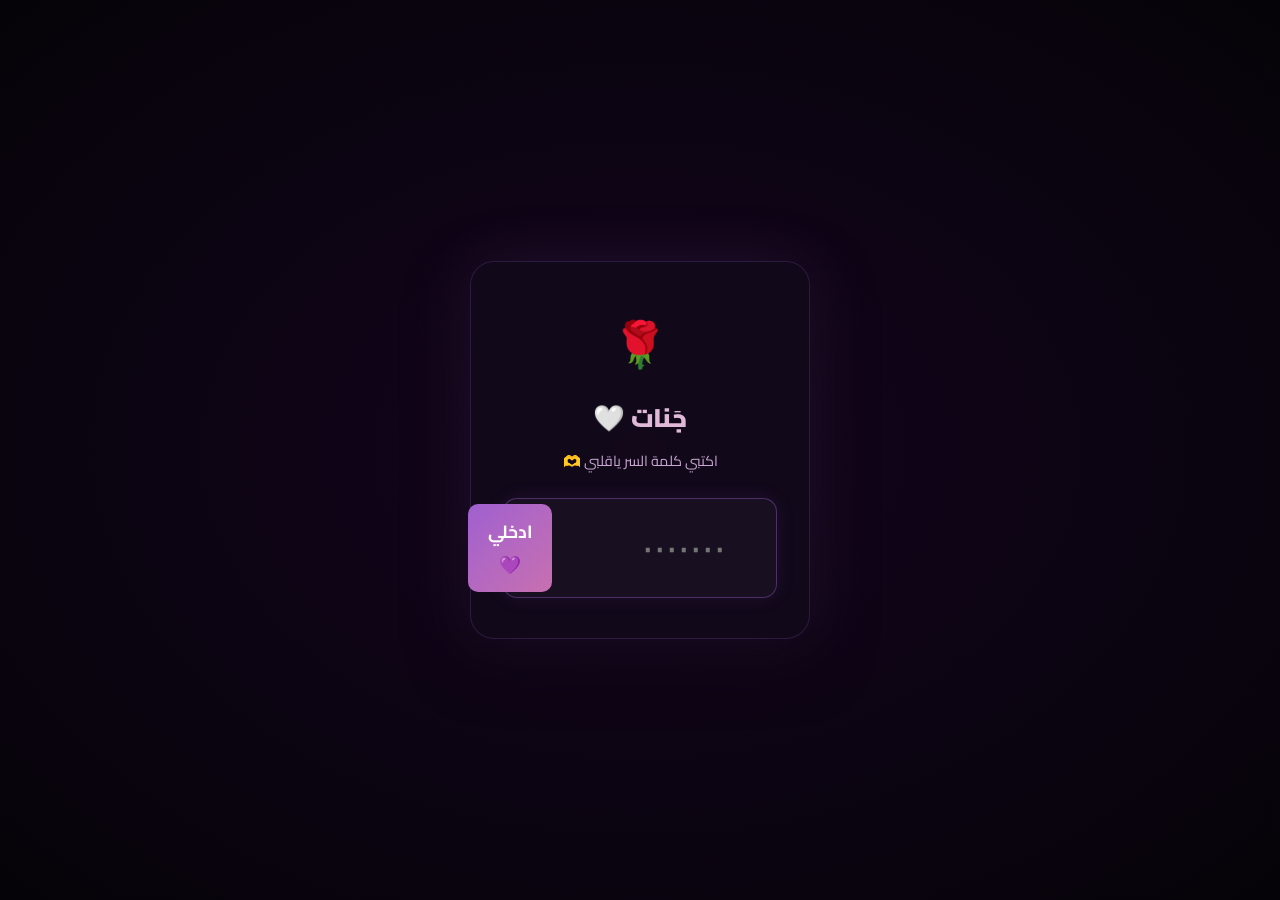
==== commit 8a0e6545: "Add files via upload" ====
--- a/page2.html
+++ b/page2.html
@@ -19,7 +19,7 @@
             justify-content: center;
             padding: 2rem;
             position: relative;
-            background: radial-gradient(ellipse at 30% 20%, #1a1028 0%, #0a0812 70%);
+            background: radial-gradient(ellipse at 30% 20%, #1a0a28 0%, #0a0512 70%);
             overflow: hidden;
         }
 
@@ -31,14 +31,14 @@
 
         .page2-bg-orb:nth-child(1) {
             width: 500px; height: 500px;
-            background: radial-gradient(circle, rgba(200,132,176,0.08) 0%, transparent 70%);
+            background: radial-gradient(circle, rgba(160,96,208,0.1) 0%, transparent 70%);
             top: -150px; right: -150px;
             animation: orbFloat 8s ease-in-out infinite;
         }
 
         .page2-bg-orb:nth-child(2) {
             width: 400px; height: 400px;
-            background: radial-gradient(circle, rgba(160,112,192,0.06) 0%, transparent 70%);
+            background: radial-gradient(circle, rgba(200,132,176,0.08) 0%, transparent 70%);
             bottom: -100px; left: -100px;
             animation: orbFloat 10s ease-in-out infinite 3s;
         }
@@ -416,7 +416,7 @@
 
         // ===== FALLING HEARTS =====
         const heartsContainer = document.getElementById('fallingHearts');
-        const heartEmojis = ['❤️', '💖', '💗', '💕', '🩷', '💜', '💝', '🐤'];
+        const heartEmojis = ['❤️', '💖', '💗', '💕', '🩷', '💜', '💝', '🐤', '🌹', '🌸'];
 
         for (let i = 0; i < 25; i++) {
             const heart = document.createElement('div');
@@ -427,6 +427,19 @@
             heart.style.animationDuration = (5 + Math.random() * 8) + 's';
             heart.style.animationDelay = (Math.random() * 10) + 's';
             heartsContainer.appendChild(heart);
+        }
+
+        // ===== FLOATING ROSES =====
+        const roseEmojis2 = ['🌹', '💜', '🌸', '🩷'];
+        for (let i = 0; i < 10; i++) {
+            const r = document.createElement('div');
+            r.className = 'rose-float';
+            r.textContent = roseEmojis2[Math.floor(Math.random() * roseEmojis2.length)];
+            r.style.left = Math.random() * 100 + '%';
+            r.style.fontSize = (1 + Math.random() * 1.5) + 'rem';
+            r.style.animationDuration = (8 + Math.random() * 10) + 's';
+            r.style.animationDelay = (Math.random() * 10) + 's';
+            document.body.appendChild(r);
         }
 
         // ===== SPARKLES =====
--- a/style.css
+++ b/style.css
@@ -5,17 +5,19 @@
 }
 
 :root {
-    --bg-primary: #0a0812;
-    --bg-secondary: #12101a;
-    --text-primary: #f5eaf5;
-    --text-secondary: #c0a8c0;
-    --accent-gold: #c884b0;
-    --accent-rose: #b890d0;
+    --bg-primary: #0a0512;
+    --bg-secondary: #120a1a;
+    --text-primary: #f0e8f5;
+    --text-secondary: #c8a8d0;
+    --accent-gold: #c870b0;
+    --accent-rose: #a060d0;
     --accent-teal: #e8a0c0;
-    --border-glow: rgba(200, 132, 176, 0.3);
-    --shadow-gold: rgba(200, 132, 176, 0.2);
+    --border-glow: rgba(160, 96, 208, 0.3);
+    --shadow-gold: rgba(160, 96, 208, 0.2);
     --font-main: 'Cairo', 'Segoe UI', sans-serif;
-    --accent-purple: #a070c0;
+    --accent-purple: #a060d0;
+    --accent-mauve: #c880b0;
+    --accent-rosegold: #e0a0b8;
 }
 
 html { scroll-behavior: smooth; }
@@ -53,7 +55,7 @@
     flex-direction: column;
     align-items: center;
     justify-content: center;
-    background: radial-gradient(ellipse at center, #180d20 0%, #050508 100%);
+    background: radial-gradient(ellipse at center, #14051e 0%, #050308 100%);
 }
 
 /* ========== BUBBLES ========== */
@@ -71,8 +73,8 @@
     width: calc(var(--s, 5) * 14px);
     height: calc(var(--s, 5) * 14px);
     border-radius: 50%;
-    background: radial-gradient(circle at 30% 30%, rgba(200, 132, 176, 0.18), rgba(200, 132, 176, 0.03));
-    border: 1px solid rgba(200, 132, 176, 0.1);
+    background: radial-gradient(circle at 30% 30%, rgba(160, 96, 208, 0.2), rgba(160, 96, 208, 0.03));
+    border: 1px solid rgba(160, 96, 208, 0.1);
     animation: bubbleRise 10s ease-in-out infinite;
     animation-delay: var(--d, 0s);
 }
@@ -199,7 +201,7 @@
 .hero-bg {
     position: absolute;
     inset: 0;
-    background: radial-gradient(ellipse at 50% 0%, #1a1028 0%, #0a0812 60%);
+    background: radial-gradient(ellipse at 50% 0%, #1a0a28 0%, #0a0512 60%);
     z-index: 0;
 }
 
@@ -359,6 +361,16 @@
     gap: 1rem;
 }
 
+.cards-grid-2col {
+    display: grid;
+    grid-template-columns: 1fr 1fr;
+    gap: 0.8rem;
+}
+
+@media (max-width: 480px) {
+    .cards-grid-2col { gap: 0.6rem; }
+}
+
 .card {
     perspective: 1000px;
     height: 180px;
@@ -367,6 +379,8 @@
     transform: translateY(20px);
     transition: opacity 0.5s ease, transform 0.5s ease;
 }
+
+.cards-grid-2col .card { height: 160px; }
 
 .card.visible {
     opacity: 1;
@@ -659,6 +673,60 @@
     to { opacity: 0; }
 }
 
+/* ========== FLOATING ROSES ========== */
+.rose-float {
+    position: fixed;
+    font-size: 1.8rem;
+    pointer-events: none;
+    z-index: 999;
+    animation: roseFloat ease-in-out infinite;
+    opacity: 0.6;
+}
+
+@keyframes roseFloat {
+    0% { transform: translateY(100vh) rotate(0deg) scale(0.5); opacity: 0; }
+    10% { opacity: 0.6; }
+    90% { opacity: 0.3; }
+    100% { transform: translateY(-20vh) rotate(720deg) scale(1); opacity: 0; }
+}
+
+/* ========== SPARKLE BURST ========== */
+.sparkle-burst {
+    position: fixed;
+    pointer-events: none;
+    z-index: 999;
+    font-size: 1rem;
+    animation: sparkleBurst 0.8s ease forwards;
+}
+
+@keyframes sparkleBurst {
+    0% { transform: scale(1); opacity: 1; }
+    100% { transform: scale(0) translateY(-60px); opacity: 0; }
+}
+
+/* ========== GLOW PULSE ========== */
+@keyframes glowPulse {
+    0%, 100% { box-shadow: 0 0 20px rgba(160,96,208,0.2); }
+    50% { box-shadow: 0 0 40px rgba(160,96,208,0.4), 0 0 60px rgba(160,96,208,0.1); }
+}
+
+/* ========== ROSE PETAL ========== */
+.petal {
+    position: fixed;
+    font-size: 1rem;
+    pointer-events: none;
+    z-index: 999;
+    animation: petalFall linear infinite;
+    opacity: 0;
+}
+
+@keyframes petalFall {
+    0% { transform: translateY(-20px) rotate(0deg) translateX(0); opacity: 0; }
+    10% { opacity: 0.5; }
+    50% { transform: translateY(50vh) rotate(360deg) translateX(30px); opacity: 0.3; }
+    100% { transform: translateY(100vh) rotate(720deg) translateX(-20px); opacity: 0; }
+}
+
 /* ========== RESPONSIVE ========== */
 @media (max-width: 480px) {
     .password-box { padding: 1.5rem 1.2rem; }
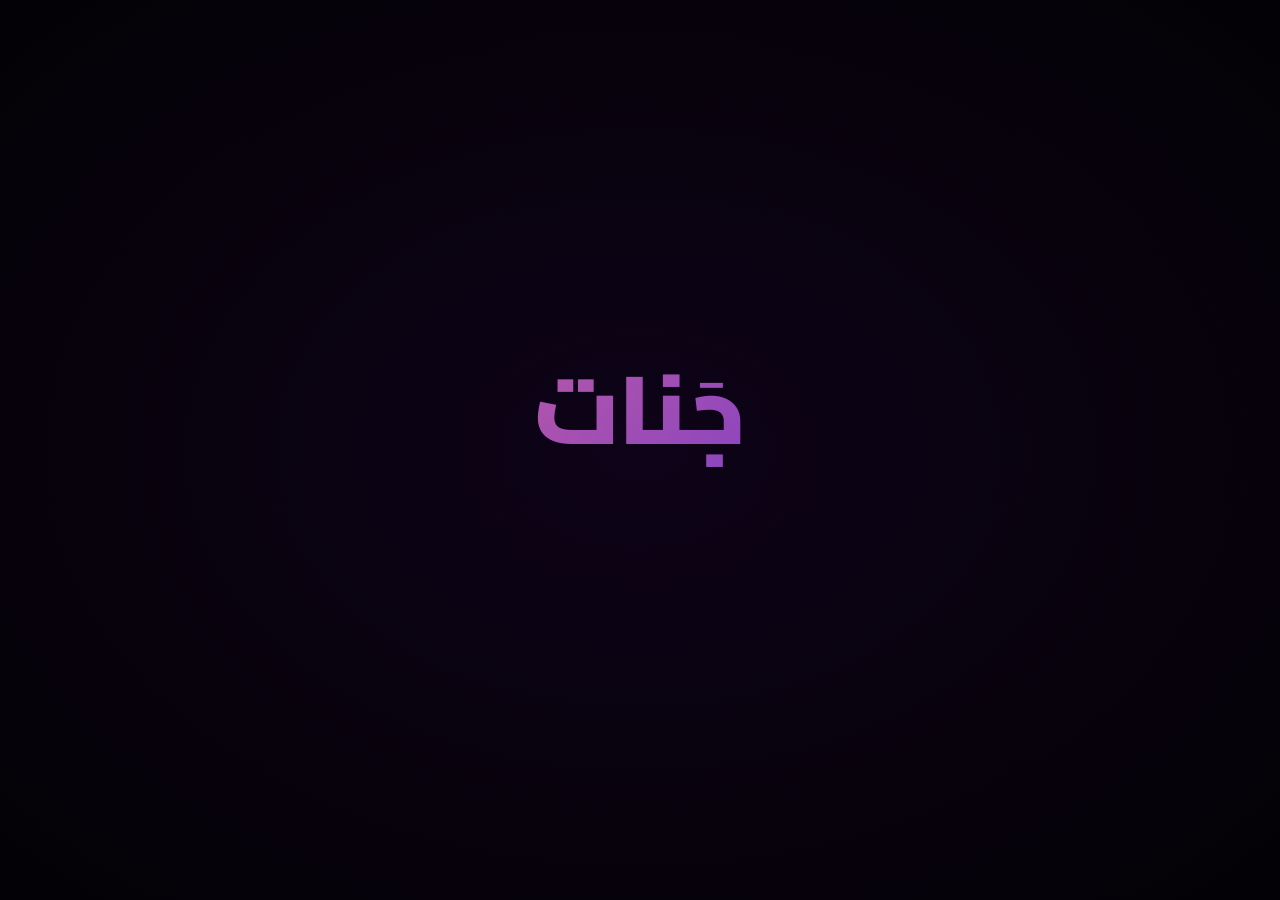
==== commit 2d5036be: "Add files via upload" ====
--- a/page2.html
+++ b/page2.html
@@ -19,7 +19,7 @@
             justify-content: center;
             padding: 2rem;
             position: relative;
-            background: radial-gradient(ellipse at 30% 20%, #1a0a28 0%, #0a0512 70%);
+            background: radial-gradient(ellipse at 30% 20%, #12051e 0%, #080312 70%);
             overflow: hidden;
         }
 
@@ -82,7 +82,7 @@
         .p2-title {
             font-size: clamp(1.8rem, 4.5vw, 3rem);
             font-weight: 900;
-            background: linear-gradient(135deg, var(--accent-gold), var(--accent-rose), var(--accent-teal), var(--accent-gold));
+            background: linear-gradient(135deg, #b858a8, #8844c0, #d890b0, #c870b8);
             background-size: 300% 300%;
             -webkit-background-clip: text;
             -webkit-text-fill-color: transparent;
@@ -128,11 +128,11 @@
         .p2-message-box {
             margin: 1.5rem auto;
             padding: 2rem 1.5rem;
-            background: rgba(18, 18, 26, 0.7);
+            background: rgba(16, 8, 26, 0.7);
             border: 1px solid var(--border-glow);
             border-radius: 24px;
             backdrop-filter: blur(12px);
-            box-shadow: 0 0 40px var(--shadow-gold);
+            box-shadow: 0 0 40px rgba(136,68,192,0.15);
         }
 
         .p2-message-box p {
@@ -142,7 +142,7 @@
         }
 
         .p2-message-box .highlight {
-            color: var(--accent-gold);
+            color: var(--accent-mauve);
             font-weight: 700;
         }
 
@@ -154,7 +154,7 @@
             border: 1px solid var(--border-glow);
             border-radius: 50px;
             background: transparent;
-            color: var(--accent-gold);
+            color: var(--accent-mauve);
             cursor: pointer;
             transition: all 0.3s;
             margin-top: 2rem;
@@ -166,7 +166,7 @@
             content: '';
             position: absolute;
             inset: 0;
-            background: linear-gradient(135deg, transparent, rgba(212,168,83,0.1));
+            background: linear-gradient(135deg, transparent, rgba(136,68,192,0.1));
             transform: translateX(-100%);
             transition: 0.4s;
         }
@@ -176,10 +176,10 @@
         }
 
         .back-btn:hover {
-            background: var(--accent-gold);
-            color: #0a0a0f;
+            background: linear-gradient(135deg, #8844c0, #b858a8);
+            color: #fff;
             transform: scale(1.05);
-            box-shadow: 0 0 30px var(--shadow-gold);
+            box-shadow: 0 0 30px rgba(136,68,192,0.3);
         }
 
         .back-btn:active {
@@ -218,13 +218,13 @@
             position: absolute;
             width: 3px;
             height: 3px;
-            background: var(--accent-gold);
+            background: #b858a8;
             border-radius: 50%;
-            box-shadow: 0 0 8px var(--accent-gold);
+            box-shadow: 0 0 8px #b858a8;
             animation: sparkleAnim ease-in-out infinite;
         }
-        .sparkle:nth-child(odd) { background: var(--accent-rose); box-shadow: 0 0 8px var(--accent-rose); }
-        .sparkle:nth-child(3n) { background: #a070c0; box-shadow: 0 0 8px #a070c0; }
+        .sparkle:nth-child(odd) { background: #8844c0; box-shadow: 0 0 8px #8844c0; }
+        .sparkle:nth-child(3n) { background: #d890b0; box-shadow: 0 0 8px #d890b0; }
 
         @keyframes sparkleAnim {
             0%, 100% { opacity: 0; transform: scale(0); }
@@ -245,14 +245,14 @@
         }
 
         .p2-dialog-content {
-            background: rgba(18, 18, 26, 0.96);
+            background: rgba(16, 8, 26, 0.96);
             border: 1px solid var(--border-glow);
             border-radius: 24px;
             padding: 2.5rem 2rem;
             text-align: center;
             max-width: 380px;
             width: 90%;
-            box-shadow: 0 0 80px var(--shadow-gold);
+            box-shadow: 0 0 80px rgba(136,68,192,0.2);
             animation: scaleIn 0.4s cubic-bezier(0.4, 0, 0.2, 1);
         }
 
@@ -295,14 +295,14 @@
         }
 
         .p2-dialog-yes {
-            background: linear-gradient(135deg, var(--accent-gold), #f0b8c8);
-            color: #0a0a0f;
-            box-shadow: 0 0 20px var(--shadow-gold);
+            background: linear-gradient(135deg, #8844c0, #b858a8);
+            color: #fff;
+            box-shadow: 0 0 20px rgba(136,68,192,0.3);
         }
 
         .p2-dialog-yes:hover {
             transform: scale(1.06);
-            box-shadow: 0 0 40px var(--shadow-gold);
+            box-shadow: 0 0 40px rgba(136,68,192,0.4);
         }
 
         .p2-dialog-no {
@@ -325,20 +325,20 @@
             width: 80px;
             height: 80px;
             border-radius: 50%;
-            border: 3px solid var(--accent-gold);
+            border: 3px solid #b858a8;
             display: flex;
             align-items: center;
             justify-content: center;
             font-size: 2.2rem;
             font-weight: 900;
-            color: var(--accent-gold);
+            color: #b858a8;
             margin: 1rem auto 0;
             animation: timerPulse 1s ease-in-out infinite;
         }
 
         @keyframes timerPulse {
-            0%, 100% { box-shadow: 0 0 20px var(--shadow-gold); transform: scale(1); }
-            50% { box-shadow: 0 0 40px var(--shadow-gold), 0 0 60px rgba(212,168,83,0.2); transform: scale(1.05); }
+            0%, 100% { box-shadow: 0 0 20px rgba(184,88,168,0.3); transform: scale(1); }
+            50% { box-shadow: 0 0 40px rgba(184,88,168,0.4), 0 0 60px rgba(136,68,192,0.2); transform: scale(1.05); }
         }
     </style>
 </head>
@@ -379,8 +379,8 @@
 
             <button class="back-btn" id="backBtn">⬅️ رجعيني للصفحة الأولى</button>
 
-            <div style="margin-top:2rem;padding:1.5rem;background:rgba(255,255,255,0.03);border-radius:20px;border:1px dashed rgba(212,168,83,0.2);animation:fadeInUp 0.8s ease 1s both;">
-                <p style="font-size:1.4rem;font-weight:700;color:var(--accent-gold);animation:pulse 1.5s ease-in-out infinite;">
+            <div style="margin-top:2rem;padding:1.5rem;background:rgba(255,255,255,0.03);border-radius:20px;border:1px dashed rgba(136,68,192,0.2);animation:fadeInUp 0.8s ease 1s both;">
+                <p style="font-size:1.4rem;font-weight:700;color:var(--accent-mauve);animation:pulse 1.5s ease-in-out infinite;">
                     بعشقك مووت ي مزتي 💗💗💗
                 </p>
             </div>
--- a/style.css
+++ b/style.css
@@ -5,19 +5,19 @@
 }
 
 :root {
-    --bg-primary: #0a0512;
-    --bg-secondary: #120a1a;
+    --bg-primary: #080312;
+    --bg-secondary: #10081a;
     --text-primary: #f0e8f5;
-    --text-secondary: #c8a8d0;
-    --accent-gold: #c870b0;
-    --accent-rose: #a060d0;
-    --accent-teal: #e8a0c0;
-    --border-glow: rgba(160, 96, 208, 0.3);
-    --shadow-gold: rgba(160, 96, 208, 0.2);
+    --text-secondary: #b898c8;
+    --accent-gold: #b858a8;
+    --accent-rose: #8844c0;
+    --accent-teal: #e090b8;
+    --border-glow: rgba(136, 68, 192, 0.3);
+    --shadow-gold: rgba(136, 68, 192, 0.2);
     --font-main: 'Cairo', 'Segoe UI', sans-serif;
-    --accent-purple: #a060d0;
-    --accent-mauve: #c880b0;
-    --accent-rosegold: #e0a0b8;
+    --accent-purple: #8844c0;
+    --accent-mauve: #b870a8;
+    --accent-rosegold: #d890b0;
 }
 
 html { scroll-behavior: smooth; }
@@ -55,126 +55,246 @@
     flex-direction: column;
     align-items: center;
     justify-content: center;
-    background: radial-gradient(ellipse at center, #14051e 0%, #050308 100%);
-}
-
-/* ========== BUBBLES ========== */
-.bubbles-container {
+    background: radial-gradient(ellipse at center, #0e0318 0%, #030105 100%);
+}
+
+/* ========== INTRO ANIMATION ========== */
+.intro-overlay {
+    position: fixed; inset: 0; z-index: 2000;
+    background: radial-gradient(ellipse at center, #0e0318 0%, #030105 100%);
+    display: flex; flex-direction: column; align-items: center; justify-content: center;
+    transition: opacity 0.8s ease;
+}
+.intro-overlay.hidden { display: none; }
+
+.intro-name {
+    font-size: clamp(3rem, 10vw, 6rem);
+    font-weight: 900;
+    background: linear-gradient(135deg, #b858a8, #8844c0, #d890b0, #b858a8);
+    background-size: 300% 300%;
+    -webkit-background-clip: text;
+    -webkit-text-fill-color: transparent;
+    background-clip: text;
+    animation: introGlow 3s ease-in-out infinite;
+    opacity: 0;
+    transform: scale(0.5);
+}
+.intro-name.show { animation: nameAppear 1.2s cubic-bezier(0.4, 0, 0.2, 1) forwards; }
+.intro-name.fade { animation: nameFade 0.8s ease forwards; }
+
+.intro-name-en {
+    font-size: clamp(2rem, 6vw, 4rem);
+    font-weight: 300;
+    font-family: 'Segoe UI', sans-serif;
+    background: linear-gradient(135deg, #d890b0, #8844c0, #b858a8, #d890b0);
+    background-size: 300% 300%;
+    -webkit-background-clip: text;
+    -webkit-text-fill-color: transparent;
+    background-clip: text;
+    animation: introGlow 3s ease-in-out infinite;
+    opacity: 0;
+    transform: scale(0.3);
+    letter-spacing: 8px;
+    margin-top: 0.5rem;
+}
+.intro-name-en.show { animation: nameEnAppear 1s cubic-bezier(0.4, 0, 0.2, 1) forwards; }
+.intro-name-en.fade { animation: nameFade 0.8s ease forwards; }
+
+.intro-sparkles {
+    position: absolute; inset: 0; pointer-events: none; overflow: hidden;
+}
+.intro-sparkle {
+    position: absolute; font-size: 1rem;
+    animation: introSparkle ease-in-out infinite;
+    opacity: 0;
+}
+
+@keyframes nameAppear {
+    0% { opacity: 0; transform: scale(0.5) rotate(-5deg); }
+    50% { opacity: 1; transform: scale(1.1) rotate(2deg); }
+    100% { opacity: 1; transform: scale(1) rotate(0deg); }
+}
+@keyframes nameEnAppear {
+    0% { opacity: 0; transform: scale(0.3) translateY(20px); }
+    60% { opacity: 1; transform: scale(1.05) translateY(-5px); }
+    100% { opacity: 1; transform: scale(1) translateY(0); }
+}
+@keyframes nameFade {
+    0% { opacity: 1; transform: scale(1); }
+    100% { opacity: 0; transform: scale(0.8); }
+}
+@keyframes introGlow {
+    0%,100% { filter: brightness(1); }
+    50% { filter: brightness(1.3); }
+}
+@keyframes introSparkle {
+    0%,100% { opacity: 0; transform: translateY(0) scale(0) rotate(0deg); }
+    50% { opacity: 1; transform: translateY(-30px) scale(1) rotate(180deg); }
+}
+
+/* ========== LOVE MESSAGES ========== */
+.love-overlay {
+    position: fixed; inset: 0; z-index: 1500;
+    background: rgba(3, 1, 5, 0.92);
+    display: flex; flex-direction: column; align-items: center; justify-content: center;
+    padding: 2rem; text-align: center;
+    transition: opacity 0.6s ease;
+}
+.love-overlay.hidden { display: none; }
+
+.love-text {
+    font-size: clamp(1.5rem, 4vw, 2.5rem);
+    font-weight: 900;
+    color: var(--text-primary);
+    line-height: 2.2;
+    opacity: 0;
+    transform: translateY(20px);
+}
+.love-text.show {
+    opacity: 1;
+    transform: translateY(0);
+    transition: all 0.5s ease;
+}
+
+.love-emoji-row {
+    display: flex; gap: 0.8rem; justify-content: center; flex-wrap: wrap;
+    margin-top: 1.5rem;
+    min-height: 50px;
+}
+.love-emoji-row span {
+    font-size: 2rem;
+    opacity: 0;
+    transform: scale(0);
+    display: inline-block;
+}
+.love-emoji-row span.show {
+    opacity: 1;
+    transform: scale(1);
+    transition: all 0.4s cubic-bezier(0.4, 0, 0.2, 1);
+}
+
+.love-next-hint {
+    margin-top: 2rem;
+    font-size: 1.2rem;
+    color: var(--accent-mauve);
+    font-weight: 700;
+    animation: loveBounce 1.5s ease-in-out infinite;
+    cursor: pointer;
+    opacity: 0;
+}
+.love-next-hint.show { opacity: 1; transition: opacity 0.5s ease; }
+
+@keyframes loveBounce {
+    0%,100% { transform: translateY(0); }
+    50% { transform: translateY(-12px); }
+}
+
+/* ========== FLOATING SHAPES ========== */
+.floating-shapes {
     position: absolute;
     inset: 0;
     overflow: hidden;
     pointer-events: none;
 }
 
-.bubble {
+.float-shape {
     position: absolute;
     bottom: -60px;
     left: var(--x, 50%);
-    width: calc(var(--s, 5) * 14px);
-    height: calc(var(--s, 5) * 14px);
-    border-radius: 50%;
-    background: radial-gradient(circle at 30% 30%, rgba(160, 96, 208, 0.2), rgba(160, 96, 208, 0.03));
-    border: 1px solid rgba(160, 96, 208, 0.1);
-    animation: bubbleRise 10s ease-in-out infinite;
+    animation: shapeRise var(--dur, 12s) ease-in-out infinite;
     animation-delay: var(--d, 0s);
-}
-
-@keyframes bubbleRise {
-    0% { transform: translateY(0) scale(1); opacity: 0; }
-    8% { opacity: 0.6; }
-    85% { opacity: 0.15; }
-    100% { transform: translateY(-110vh) scale(0.4); opacity: 0; }
-}
-
-/* ========== PASSWORD BOX ========== */
-.password-box {
+    opacity: 0;
+}
+
+.float-shape-inner {
+    display: block;
+    width: calc(var(--s, 5) * 8px);
+    height: calc(var(--s, 5) * 8px);
     position: relative;
-    z-index: 1;
-    text-align: center;
-    padding: 2rem 1.8rem;
-    background: rgba(18, 18, 26, 0.92);
-    border: 1px solid var(--border-glow);
-    border-radius: 20px;
-    box-shadow: 0 0 50px var(--shadow-gold), 0 20px 50px rgba(0, 0, 0, 0.5);
-    max-width: 360px;
-    width: 90%;
-    backdrop-filter: blur(8px);
+}
+
+.float-shape-inner.heart::before,
+.float-shape-inner.heart::after {
+    content: '';
+    position: absolute;
+    top: 0; width: 50%; height: 80%;
+    background: linear-gradient(135deg, rgba(184, 88, 168, 0.3), rgba(136, 68, 192, 0.15));
+    border-radius: 50% 50% 0 0;
+}
+.float-shape-inner.heart::before {
+    left: 25%; transform-origin: right bottom;
+    transform: rotate(-45deg);
+}
+.float-shape-inner.heart::after {
+    right: 25%; transform-origin: left bottom;
+    transform: rotate(45deg);
+}
+
+.float-shape-inner.star {
+    clip-path: polygon(50% 0%, 61% 35%, 98% 35%, 68% 57%, 79% 91%, 50% 70%, 21% 91%, 32% 57%, 2% 35%, 39% 35%);
+    background: linear-gradient(135deg, rgba(184, 88, 168, 0.25), rgba(136, 68, 192, 0.12));
+}
+
+.float-shape-inner.diamond {
+    clip-path: polygon(50% 0%, 100% 50%, 50% 100%, 0% 50%);
+    background: linear-gradient(135deg, rgba(216, 144, 176, 0.2), rgba(136, 68, 192, 0.1));
+}
+
+@keyframes shapeRise {
+    0% { transform: translateY(0) scale(0.5) rotate(0deg); opacity: 0; }
+    10% { opacity: 0.6; transform: translateY(-50px) scale(1) rotate(20deg); }
+    85% { opacity: 0.1; }
+    100% { transform: translateY(-110vh) scale(0.6) rotate(180deg); opacity: 0; }
+}
+
+/* ========== PASSWORD BOX NEW ========== */
+.pass-box-new {
+    position: relative; z-index: 1; text-align: center;
+    padding: 2.5rem 2rem;
+    background: rgba(16, 8, 26, 0.85);
+    border: 1px solid rgba(136, 68, 192, 0.2);
+    border-radius: 24px;
+    box-shadow: 0 0 60px rgba(136,68,192,0.12), 0 20px 60px rgba(0,0,0,0.5);
+    max-width: 340px; width: 90%;
+    backdrop-filter: blur(12px);
+    animation: glowPulse 3s ease-in-out infinite;
     opacity: 0;
     transform: translateY(20px);
     transition: opacity 0.5s ease, transform 0.5s ease, border-color 0.3s, box-shadow 0.3s;
 }
 
-.pass-icon {
-    font-size: 2.5rem;
-    margin-bottom: 0.6rem;
-    animation: pulse 2s ease-in-out infinite;
+.pass-box-new .icon {
+    font-size: 2.8rem; margin-bottom: 0.5rem;
     display: inline-block;
 }
 
-.pass-title {
-    font-size: 1.4rem;
-    font-weight: 700;
-    margin-bottom: 0.2rem;
-    letter-spacing: 1px;
-    background: linear-gradient(135deg, #f0e6d0, var(--accent-gold), #f0e6d0);
-    background-size: 200% 200%;
-    -webkit-background-clip: text;
-    -webkit-text-fill-color: transparent;
-    background-clip: text;
-    animation: shimmer 4s ease infinite;
-}
-
-.pass-sub {
-    color: var(--text-secondary);
-    font-size: 0.9rem;
-    margin-bottom: 1.2rem;
-}
-
-.input-group {
-    display: flex;
-    flex-direction: column;
-    gap: 0.6rem;
-    align-items: center;
-    width: 100%;
-}
-
-.input-group input {
-    width: 100%;
-    padding: 0.75rem 1rem;
-    border-radius: 12px;
-    border: 1px solid #333;
-    background: #1a1a24;
-    color: var(--text-primary);
-    font-size: 1rem;
-    font-family: var(--font-main);
-    outline: none;
+.pass-box-new h1 { font-size: 1.6rem; font-weight: 900; color: var(--accent-mauve); margin-bottom: 0.3rem; }
+.pass-box-new p { font-size: 0.9rem; color: var(--text-secondary); margin-bottom: 1.5rem; }
+
+.pass-input-wrap {
+    display: flex; gap: 0.5rem; justify-content: center;
+    background: rgba(255,255,255,0.03);
+    border: 1px solid rgba(136,68,192,0.15);
+    border-radius: 14px; padding: 0.3rem;
     transition: all 0.3s;
-    text-align: center;
-    letter-spacing: 3px;
-}
-
-.input-group input::placeholder { letter-spacing: 2px; color: #555; }
-
-.input-group input:focus {
-    border-color: var(--accent-gold);
-    box-shadow: 0 0 20px var(--shadow-gold);
-    transform: scale(1.01);
-}
-
-.input-group button {
-    width: 100%;
-    padding: 0.75rem;
-    border: none;
-    border-radius: 12px;
-    background: linear-gradient(135deg, var(--accent-gold), #c06080);
-    color: #0a0a0f;
-    font-weight: 700;
-    font-size: 1.2rem;
-    font-family: var(--font-main);
-    cursor: pointer;
-    transition: all 0.25s cubic-bezier(0.4, 0, 0.2, 1);
-    position: relative;
-    overflow: hidden;
+}
+.pass-input-wrap:focus-within { border-color: rgba(136,68,192,0.4); box-shadow: 0 0 20px rgba(136,68,192,0.1); }
+.pass-input-wrap input {
+    flex: 1; background: transparent; border: none; outline: none;
+    color: var(--text-primary); font-size: 1rem; font-family: var(--font-main);
+    padding: 0.7rem 1rem; text-align: center; letter-spacing: 4px;
+}
+.pass-input-wrap button {
+    padding: 0.7rem 1.2rem; border: none; border-radius: 10px;
+    background: linear-gradient(135deg, #8844c0, #b858a8);
+    color: #fff; font-size: 1.1rem; cursor: pointer;
+    transition: all 0.3s; font-weight: 700; font-family: var(--font-main);
+}
+.pass-input-wrap button:active { transform: scale(0.95); }
+
+@keyframes glowPulse {
+    0%,100% { box-shadow: 0 0 40px rgba(136,68,192,0.08), 0 20px 60px rgba(0,0,0,0.5); }
+    50% { box-shadow: 0 0 70px rgba(136,68,192,0.15), 0 20px 60px rgba(0,0,0,0.5); }
 }
 
 .input-group button:active { transform: scale(0.96); }
@@ -201,7 +321,7 @@
 .hero-bg {
     position: absolute;
     inset: 0;
-    background: radial-gradient(ellipse at 50% 0%, #1a0a28 0%, #0a0512 60%);
+    background: radial-gradient(ellipse at 50% 0%, #12051e 0%, #080312 60%);
     z-index: 0;
 }
 
@@ -461,9 +581,9 @@
 }
 
 .photo-1 { background-image: url('photo-1.jpg'); border: 2px solid var(--accent-rose); }
-.photo-2 { background-image: url('photo-2.jpg'); border: 2px solid var(--accent-gold); }
-.photo-3 { background-image: url('photo-3.jpg'); border: 2px solid var(--accent-teal); }
-.photo-4 { background-image: url('photo-4.jpg'); border: 2px solid var(--accent-purple); }
+.photo-2 { background-image: url('photo-2.jpg'); border: 2px solid var(--accent-mauve); }
+.photo-3 { background-image: url('photo-3.jpg'); border: 2px solid var(--accent-purple); }
+.photo-4 { background-image: url('photo-4.jpg'); border: 2px solid var(--accent-rosegold); }
 
 /* ========== CARDS COMPLETE ========== */
 .cards-complete {
@@ -480,7 +600,7 @@
 }
 
 .complete-text {
-    color: var(--accent-gold);
+    color: var(--accent-mauve);
     font-size: 1.1rem;
     font-weight: 700;
 }
@@ -529,11 +649,11 @@
     font-family: var(--font-main);
     border: none;
     border-radius: 50px;
-    background: linear-gradient(135deg, var(--accent-gold), #f0b8c8);
-    color: #0a0a0f;
+    background: linear-gradient(135deg, #8844c0, #b858a8);
+    color: #fff;
     cursor: pointer;
     transition: all 0.3s ease;
-    box-shadow: 0 0 20px var(--shadow-gold);
+    box-shadow: 0 0 30px rgba(136,68,192,0.3);
     position: relative;
     overflow: hidden;
 }
@@ -584,6 +704,11 @@
     height: 100%;
     object-fit: cover;
     display: block;
+}
+
+.modal-photo-frame img.placeholder {
+    object-fit: contain;
+    padding: 1rem;
 }
 
 .modal-close {
@@ -606,7 +731,7 @@
 }
 
 .modal-close:active {
-    background: rgba(212,137,158,0.15);
+    background: rgba(184,88,168,0.15);
     transform: scale(0.9);
 }
 
@@ -706,8 +831,8 @@
 
 /* ========== GLOW PULSE ========== */
 @keyframes glowPulse {
-    0%, 100% { box-shadow: 0 0 20px rgba(160,96,208,0.2); }
-    50% { box-shadow: 0 0 40px rgba(160,96,208,0.4), 0 0 60px rgba(160,96,208,0.1); }
+    0%, 100% { box-shadow: 0 0 20px rgba(136,68,192,0.2); }
+    50% { box-shadow: 0 0 40px rgba(136,68,192,0.4), 0 0 60px rgba(136,68,192,0.1); }
 }
 
 /* ========== ROSE PETAL ========== */
@@ -729,13 +854,11 @@
 
 /* ========== RESPONSIVE ========== */
 @media (max-width: 480px) {
-    .password-box { padding: 1.5rem 1.2rem; }
-    .pass-icon { font-size: 2rem; }
-    .pass-title { font-size: 1.2rem; }
-    .input-group input { padding: 0.65rem 0.8rem; font-size: 0.9rem; }
-    .input-group button { padding: 0.65rem; font-size: 1rem; }
-    .balloon { font-size: 2rem; }
-    .balloons { gap: 0.5rem; }
+    .pass-box-new { padding: 2rem 1.2rem; }
+    .pass-box-new .icon { font-size: 2.2rem; }
+    .pass-box-new h1 { font-size: 1.3rem; }
+    .pass-input-wrap input { padding: 0.6rem 0.8rem; font-size: 0.9rem; }
+    .pass-input-wrap button { padding: 0.6rem 1rem; font-size: 1rem; }
     .card { height: 160px; }
     .modal-content { width: 92vw; }
     .progress-fill { width: 120px; }
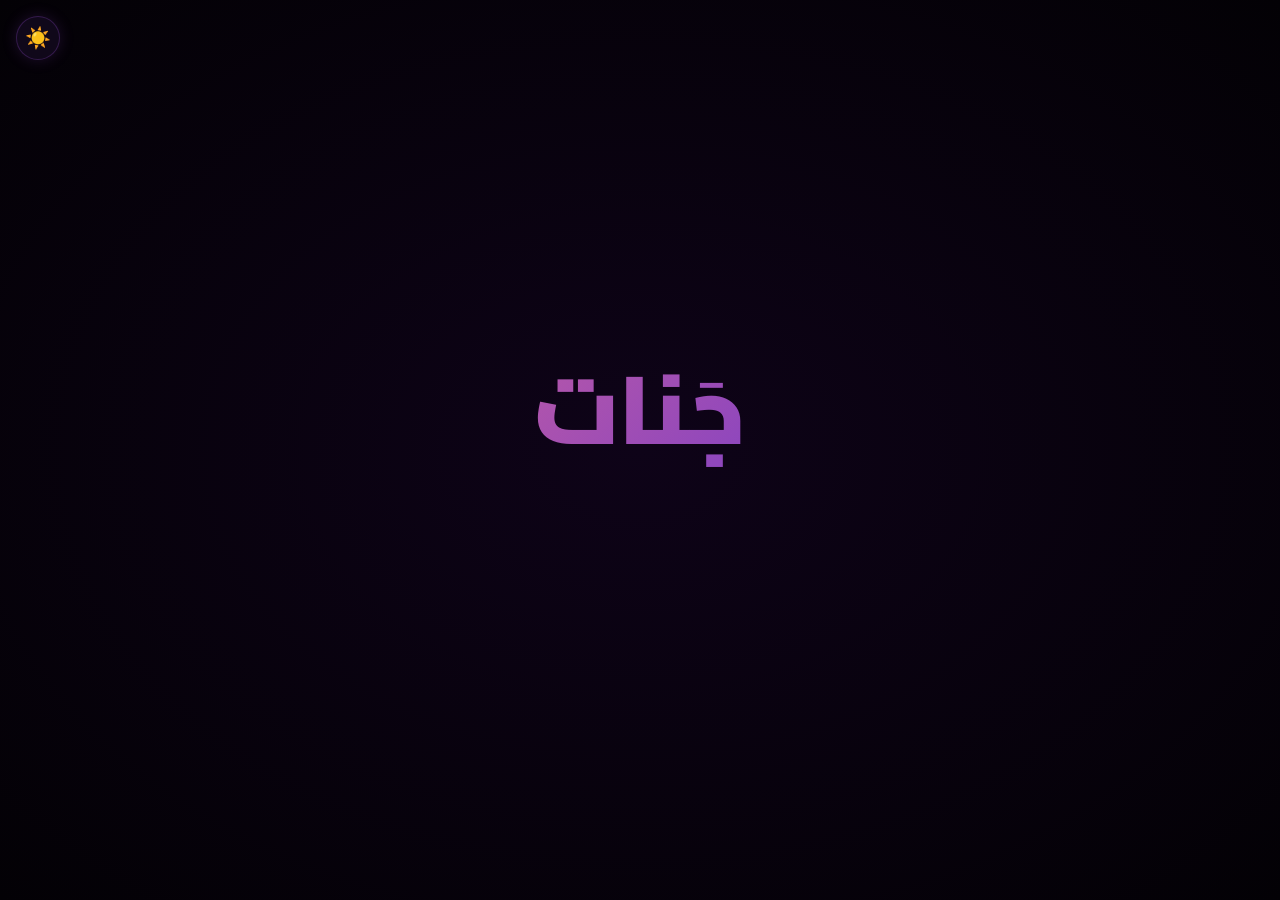
==== commit 0f3f90bc: "Add files via upload" ====
--- a/page2.html
+++ b/page2.html
@@ -19,7 +19,7 @@
             justify-content: center;
             padding: 2rem;
             position: relative;
-            background: radial-gradient(ellipse at 30% 20%, #12051e 0%, #080312 70%);
+            background: var(--hero-bg);
             overflow: hidden;
         }
 
@@ -343,6 +343,7 @@
     </style>
 </head>
 <body>
+    <button class="theme-toggle" id="themeToggle">☀️</button>
     <div class="falling-hearts" id="fallingHearts"></div>
     <div class="sparkle-container" id="sparkleContainer"></div>
 
@@ -409,6 +410,23 @@
     </div>
 
     <script>
+        // ===== THEME TOGGLE =====
+        (function() {
+            const st = localStorage.getItem('theme') || 'dark';
+            document.documentElement.setAttribute('data-theme', st);
+            const btn = document.getElementById('themeToggle');
+            if (btn) {
+                btn.textContent = st === 'dark' ? '☀️' : '🌙';
+                btn.addEventListener('click', () => {
+                    const cur = document.documentElement.getAttribute('data-theme');
+                    const nxt = cur === 'dark' ? 'light' : 'dark';
+                    document.documentElement.setAttribute('data-theme', nxt);
+                    localStorage.setItem('theme', nxt);
+                    btn.textContent = nxt === 'dark' ? '☀️' : '🌙';
+                });
+            }
+        })();
+
         // ===== AUTH CHECK =====
         if (!sessionStorage.getItem('auth')) {
             window.location.href = 'index.html';
--- a/style.css
+++ b/style.css
@@ -5,19 +5,42 @@
 }
 
 :root {
-    --bg-primary: #080312;
-    --bg-secondary: #10081a;
-    --text-primary: #f0e8f5;
-    --text-secondary: #b898c8;
-    --accent-gold: #b858a8;
-    --accent-rose: #8844c0;
-    --accent-teal: #e090b8;
-    --border-glow: rgba(136, 68, 192, 0.3);
-    --shadow-gold: rgba(136, 68, 192, 0.2);
     --font-main: 'Cairo', 'Segoe UI', sans-serif;
     --accent-purple: #8844c0;
     --accent-mauve: #b870a8;
-    --accent-rosegold: #d890b0;
+    --accent-pink: #d460a0;
+    --accent-rose: #e890b8;
+    --accent-light: #f5e4f0;
+}
+
+[data-theme="dark"] {
+    --bg-primary: #080312;
+    --bg-secondary: #10081a;
+    --bg-card: #0e0518;
+    --text-primary: #f0e8f5;
+    --text-secondary: #b898c8;
+    --border-glow: rgba(136, 68, 192, 0.3);
+    --shadow-glow: rgba(136, 68, 192, 0.2);
+    --overlay-bg: rgba(3, 1, 5, 0.92);
+    --pass-bg: rgba(16, 8, 26, 0.85);
+    --btn-text: #fff;
+    --hero-bg: radial-gradient(ellipse at 50% 0%, #12051e 0%, #080312 60%);
+    --overlay-solid: radial-gradient(ellipse at center, #0e0318 0%, #030105 100%);
+}
+
+[data-theme="light"] {
+    --bg-primary: #faf0f5;
+    --bg-secondary: #f5e4f0;
+    --bg-card: #fff5fa;
+    --text-primary: #2a1020;
+    --text-secondary: #884466;
+    --border-glow: rgba(136, 68, 192, 0.15);
+    --shadow-glow: rgba(136, 68, 192, 0.1);
+    --overlay-bg: rgba(250, 240, 245, 0.95);
+    --pass-bg: rgba(255, 245, 250, 0.9);
+    --btn-text: #fff;
+    --hero-bg: radial-gradient(ellipse at 50% 0%, #f5e4f0 0%, #faf0f5 60%);
+    --overlay-solid: radial-gradient(ellipse at center, #f5e4f0 0%, #faf0f5 100%);
 }
 
 html { scroll-behavior: smooth; }
@@ -32,7 +55,7 @@
     -webkit-tap-highlight-color: transparent;
 }
 
-::selection { background: var(--accent-gold); color: #0a0a0f; }
+::selection { background: var(--accent-purple); color: #fff; }
 
 .hidden { display: none !important; }
 
@@ -55,17 +78,31 @@
     flex-direction: column;
     align-items: center;
     justify-content: center;
-    background: radial-gradient(ellipse at center, #0e0318 0%, #030105 100%);
-}
+    background: var(--overlay-solid);
+}
+
+/* ========== THEME TOGGLE ========== */
+.theme-toggle {
+    position: fixed; top: 1rem; left: 1rem; z-index: 9999;
+    width: 44px; height: 44px; border-radius: 50%;
+    border: 1px solid var(--border-glow);
+    background: var(--bg-secondary);
+    color: var(--text-primary);
+    font-size: 1.3rem; cursor: pointer;
+    display: flex; align-items: center; justify-content: center;
+    transition: all 0.3s; backdrop-filter: blur(8px);
+    box-shadow: 0 0 15px var(--shadow-glow);
+}
+.theme-toggle:active { transform: scale(0.9); }
 
 /* ========== INTRO ANIMATION ========== */
 .intro-overlay {
     position: fixed; inset: 0; z-index: 2000;
-    background: radial-gradient(ellipse at center, #0e0318 0%, #030105 100%);
+    background: var(--overlay-solid);
     display: flex; flex-direction: column; align-items: center; justify-content: center;
     transition: opacity 0.8s ease;
 }
-.intro-overlay.hidden { display: none; }
+.intro-overlay.hidden { display: none !important; }
 
 .intro-name {
     font-size: clamp(3rem, 10vw, 6rem);
@@ -135,7 +172,7 @@
 /* ========== LOVE MESSAGES ========== */
 .love-overlay {
     position: fixed; inset: 0; z-index: 1500;
-    background: rgba(3, 1, 5, 0.92);
+    background: var(--overlay-bg);
     display: flex; flex-direction: column; align-items: center; justify-content: center;
     padding: 2rem; text-align: center;
     transition: opacity 0.6s ease;
@@ -251,16 +288,20 @@
 .pass-box-new {
     position: relative; z-index: 1; text-align: center;
     padding: 2.5rem 2rem;
-    background: rgba(16, 8, 26, 0.85);
-    border: 1px solid rgba(136, 68, 192, 0.2);
+    background: var(--pass-bg);
+    border: 1px solid var(--border-glow);
     border-radius: 24px;
-    box-shadow: 0 0 60px rgba(136,68,192,0.12), 0 20px 60px rgba(0,0,0,0.5);
+    box-shadow: 0 0 60px var(--shadow-glow), 0 20px 60px rgba(0,0,0,0.5);
     max-width: 340px; width: 90%;
     backdrop-filter: blur(12px);
     animation: glowPulse 3s ease-in-out infinite;
     opacity: 0;
     transform: translateY(20px);
     transition: opacity 0.5s ease, transform 0.5s ease, border-color 0.3s, box-shadow 0.3s;
+}
+
+[data-theme="light"] .pass-box-new {
+    box-shadow: 0 0 60px var(--shadow-glow), 0 20px 60px rgba(136,68,192,0.08);
 }
 
 .pass-box-new .icon {
@@ -321,7 +362,7 @@
 .hero-bg {
     position: absolute;
     inset: 0;
-    background: radial-gradient(ellipse at 50% 0%, #12051e 0%, #080312 60%);
+    background: var(--hero-bg);
     z-index: 0;
 }
 
@@ -356,7 +397,7 @@
 .main-title {
     font-size: clamp(1.8rem, 5vw, 3.5rem);
     font-weight: 900;
-    background: linear-gradient(135deg, var(--accent-gold), #f0b8d8, var(--accent-rose), var(--accent-gold));
+    background: linear-gradient(135deg, var(--accent-pink), var(--accent-purple), var(--accent-rose), var(--accent-pink));
     background-size: 300% 300%;
     -webkit-background-clip: text;
     -webkit-text-fill-color: transparent;
@@ -462,7 +503,7 @@
     content: '';
     position: absolute;
     inset: 0;
-    background: linear-gradient(90deg, var(--accent-gold), var(--accent-rose));
+    background: linear-gradient(90deg, var(--accent-pink), var(--accent-purple));
     width: var(--pct, 0%);
     border-radius: 10px;
     transition: width 0.6s ease;
@@ -540,7 +581,7 @@
 
 .card-back {
     transform: rotateY(180deg);
-    background: var(--bg-primary);
+    background: var(--bg-card);
     border: 1px solid var(--border-glow);
 }
 
@@ -696,7 +737,7 @@
     align-items: center;
     justify-content: center;
     overflow: hidden;
-    box-shadow: 0 0 50px var(--shadow-gold);
+    box-shadow: 0 0 50px var(--shadow-glow);
 }
 
 .modal-photo-frame img {
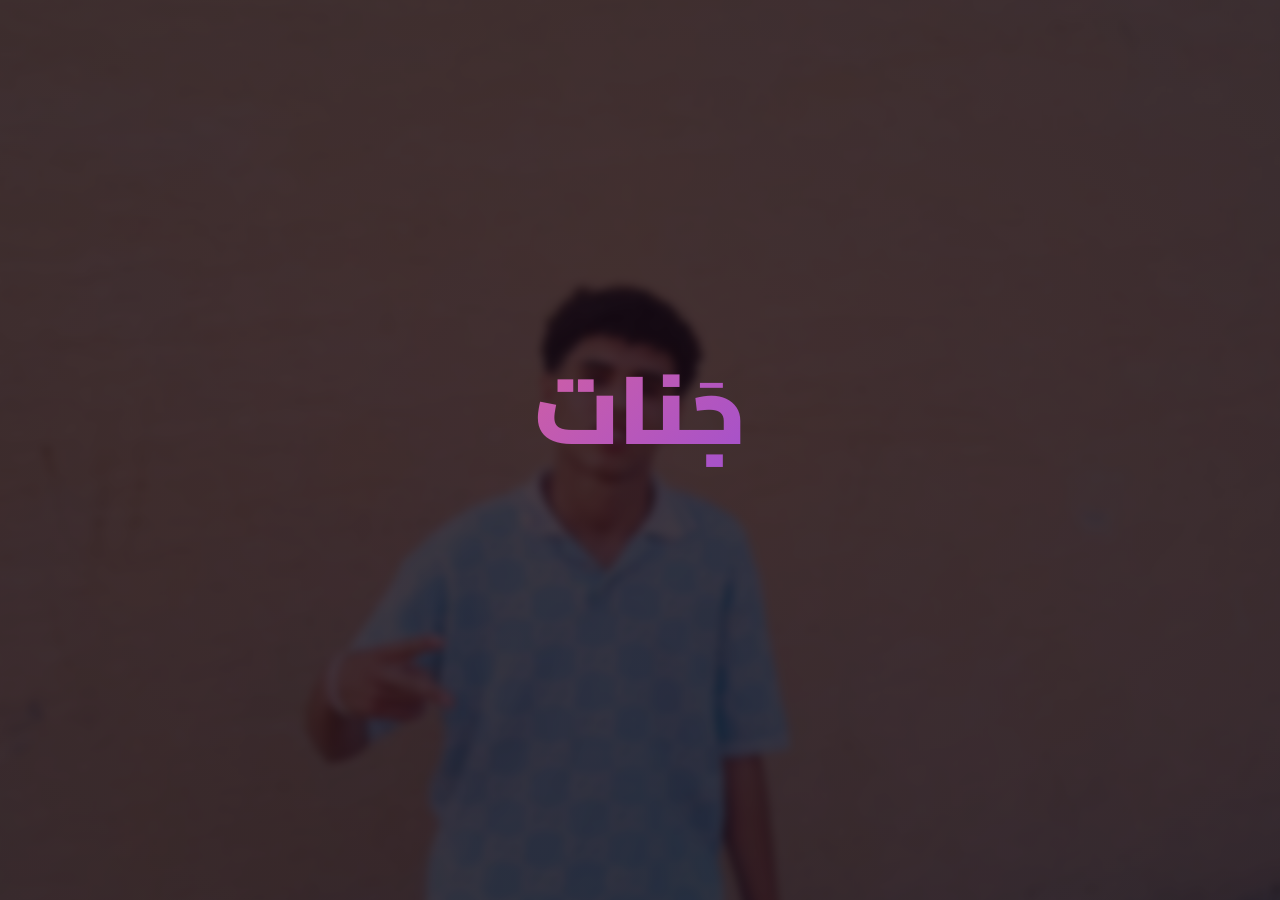
==== commit 54223c2c: "Add files via upload" ====
--- a/page2.html
+++ b/page2.html
@@ -31,7 +31,7 @@
 
         .page2-bg-orb:nth-child(1) {
             width: 500px; height: 500px;
-            background: radial-gradient(circle, rgba(160,96,208,0.1) 0%, transparent 70%);
+            background: radial-gradient(circle, rgba(136,68,192,0.1) 0%, transparent 70%);
             top: -150px; right: -150px;
             animation: orbFloat 8s ease-in-out infinite;
         }
@@ -340,10 +340,38 @@
             0%, 100% { box-shadow: 0 0 20px rgba(184,88,168,0.3); transform: scale(1); }
             50% { box-shadow: 0 0 40px rgba(184,88,168,0.4), 0 0 60px rgba(136,68,192,0.2); transform: scale(1.05); }
         }
+
+        /* ===== MOBILE ===== */
+        @media (max-width: 480px) {
+            .page2-wrap { padding: 1rem; }
+            .p2-card { max-width: 100%; }
+            .heart-burst { font-size: 3.5rem; }
+            .p2-title { font-size: clamp(1.3rem, 5vw, 1.8rem); }
+            .p2-sub { font-size: 0.9rem; }
+            .icon-row span { font-size: 1.6rem; }
+            .icon-row { gap: 0.4rem; }
+            .p2-message-box { padding: 1.2rem 1rem; }
+            .p2-message-box p { font-size: 1rem; line-height: 1.8; }
+            .back-btn { padding: 0.8rem 1.5rem; font-size: 1rem; }
+            .p2-dialog-content { padding: 1.5rem 1rem; }
+            .p2-dialog-title { font-size: 1.2rem; }
+            .p2-dialog-sub { font-size: 0.9rem; }
+            .p2-dialog-buttons { flex-direction: column; gap: 0.5rem; }
+            .p2-dialog-btn { min-width: auto; width: 100%; padding: 0.7rem 1rem; font-size: 1rem; }
+            .p2-timer { width: 60px; height: 60px; font-size: 1.8rem; }
+            .theme-toggle { margin: 0.5rem auto; }
+        }
+        @media (max-width: 360px) {
+            .page2-wrap { padding: 0.8rem; }
+            .p2-title { font-size: 1.2rem; }
+            .p2-message-box p { font-size: 0.9rem; }
+            .icon-row span { font-size: 1.3rem; }
+            .heart-burst { font-size: 3rem; }
+        }
     </style>
 </head>
 <body>
-    <button class="theme-toggle" id="themeToggle">☀️</button>
+    <button class="theme-toggle" id="themeToggle"></button>
     <div class="falling-hearts" id="fallingHearts"></div>
     <div class="sparkle-container" id="sparkleContainer"></div>
 
@@ -416,13 +444,13 @@
             document.documentElement.setAttribute('data-theme', st);
             const btn = document.getElementById('themeToggle');
             if (btn) {
-                btn.textContent = st === 'dark' ? '☀️' : '🌙';
+                btn.innerHTML = `<span class="icon">${st === 'dark' ? '☀️' : '🌙'}</span><span class="label"></span>`;
                 btn.addEventListener('click', () => {
                     const cur = document.documentElement.getAttribute('data-theme');
                     const nxt = cur === 'dark' ? 'light' : 'dark';
                     document.documentElement.setAttribute('data-theme', nxt);
                     localStorage.setItem('theme', nxt);
-                    btn.textContent = nxt === 'dark' ? '☀️' : '🌙';
+                    btn.innerHTML = `<span class="icon">${nxt === 'dark' ? '☀️' : '🌙'}</span><span class="label"></span>`;
                 });
             }
         })();
--- a/style.css
+++ b/style.css
@@ -6,41 +6,46 @@
 
 :root {
     --font-main: 'Cairo', 'Segoe UI', sans-serif;
-    --accent-purple: #8844c0;
-    --accent-mauve: #b870a8;
-    --accent-pink: #d460a0;
+    --accent-purple: #a050d0;
+    --accent-mauve: #c870b0;
+    --accent-pink: #e060a0;
     --accent-rose: #e890b8;
-    --accent-light: #f5e4f0;
+    --accent-light: #fef0f5;
+    --accent-dark: #1a0510;
 }
 
 [data-theme="dark"] {
-    --bg-primary: #080312;
-    --bg-secondary: #10081a;
-    --bg-card: #0e0518;
-    --text-primary: #f0e8f5;
-    --text-secondary: #b898c8;
-    --border-glow: rgba(136, 68, 192, 0.3);
-    --shadow-glow: rgba(136, 68, 192, 0.2);
-    --overlay-bg: rgba(3, 1, 5, 0.92);
-    --pass-bg: rgba(16, 8, 26, 0.85);
+    --bg-primary: #150810;
+    --bg-secondary: #1e0c16;
+    --bg-card: #1a0a14;
+    --text-primary: #fef0f5;
+    --text-secondary: #d4a0b8;
+    --border-glow: rgba(224, 96, 160, 0.25);
+    --shadow-glow: rgba(224, 96, 160, 0.15);
+    --overlay-bg: rgba(15, 5, 10, 0.92);
+    --pass-bg: rgba(26, 10, 20, 0.85);
     --btn-text: #fff;
-    --hero-bg: radial-gradient(ellipse at 50% 0%, #12051e 0%, #080312 60%);
-    --overlay-solid: radial-gradient(ellipse at center, #0e0318 0%, #030105 100%);
+    --hero-bg: radial-gradient(ellipse at 50% 0%, #1e0c16 0%, #150810 60%);
+    --overlay-solid: radial-gradient(ellipse at center, #1a0a14 0%, #0f0510 100%);
+    --theme-btn: rgba(255,255,255,0.08);
+    --theme-border: rgba(255,255,255,0.12);
 }
 
 [data-theme="light"] {
-    --bg-primary: #faf0f5;
-    --bg-secondary: #f5e4f0;
-    --bg-card: #fff5fa;
-    --text-primary: #2a1020;
-    --text-secondary: #884466;
-    --border-glow: rgba(136, 68, 192, 0.15);
-    --shadow-glow: rgba(136, 68, 192, 0.1);
-    --overlay-bg: rgba(250, 240, 245, 0.95);
-    --pass-bg: rgba(255, 245, 250, 0.9);
+    --bg-primary: #fef0f5;
+    --bg-secondary: #ffe8f0;
+    --bg-card: #fff5f8;
+    --text-primary: #1a0510;
+    --text-secondary: #a05070;
+    --border-glow: rgba(224, 96, 160, 0.15);
+    --shadow-glow: rgba(224, 96, 160, 0.08);
+    --overlay-bg: rgba(254, 240, 245, 0.95);
+    --pass-bg: rgba(255, 245, 248, 0.9);
     --btn-text: #fff;
-    --hero-bg: radial-gradient(ellipse at 50% 0%, #f5e4f0 0%, #faf0f5 60%);
-    --overlay-solid: radial-gradient(ellipse at center, #f5e4f0 0%, #faf0f5 100%);
+    --hero-bg: radial-gradient(ellipse at 50% 0%, #ffe8f0 0%, #fef0f5 60%);
+    --overlay-solid: radial-gradient(ellipse at center, #fff5f8 0%, #fef0f5 100%);
+    --theme-btn: rgba(160, 80, 208, 0.08);
+    --theme-border: rgba(160, 80, 208, 0.15);
 }
 
 html { scroll-behavior: smooth; }
@@ -55,19 +60,9 @@
     -webkit-tap-highlight-color: transparent;
 }
 
-::selection { background: var(--accent-purple); color: #fff; }
+::selection { background: var(--accent-pink); color: #fff; }
 
 .hidden { display: none !important; }
-
-/* ========== BG CANVAS ========== */
-#bgCanvas {
-    position: fixed;
-    inset: 0;
-    width: 100%;
-    height: 100%;
-    z-index: 0;
-    pointer-events: none;
-}
 
 /* ========== OVERLAY ========== */
 .overlay {
@@ -83,17 +78,31 @@
 
 /* ========== THEME TOGGLE ========== */
 .theme-toggle {
-    position: fixed; top: 1rem; left: 1rem; z-index: 9999;
-    width: 44px; height: 44px; border-radius: 50%;
-    border: 1px solid var(--border-glow);
-    background: var(--bg-secondary);
+    display: inline-flex; align-items: center; justify-content: center;
+    gap: 0.3rem;
+    width: auto; height: 38px;
+    padding: 0 0.8rem;
+    border-radius: 20px;
+    border: 1px solid var(--theme-border, var(--border-glow));
+    background: var(--theme-btn, var(--bg-secondary));
     color: var(--text-primary);
-    font-size: 1.3rem; cursor: pointer;
-    display: flex; align-items: center; justify-content: center;
-    transition: all 0.3s; backdrop-filter: blur(8px);
-    box-shadow: 0 0 15px var(--shadow-glow);
-}
-.theme-toggle:active { transform: scale(0.9); }
+    font-size: 0.9rem; cursor: pointer; font-family: var(--font-main);
+    transition: all 0.3s;
+    backdrop-filter: blur(8px);
+    animation: themeBtnPulse 3s ease-in-out infinite;
+    -webkit-tap-highlight-color: transparent; user-select: none;
+    margin: 0.8rem 1rem;
+}
+.theme-toggle:active { transform: scale(0.92); }
+.theme-toggle .icon { font-size: 1.2rem; display: inline-block; }
+.theme-toggle .label { font-size: 0.75rem; font-weight: 600; }
+[data-theme="dark"] .theme-toggle .label:after { content: 'فاتح'; }
+[data-theme="light"] .theme-toggle .label:after { content: 'غامق'; }
+
+@keyframes themeBtnPulse {
+    0%,100% { box-shadow: 0 0 8px var(--shadow-glow); }
+    50% { box-shadow: 0 0 20px var(--shadow-glow), 0 0 40px rgba(224,96,160,0.08); }
+}
 
 /* ========== INTRO ANIMATION ========== */
 .intro-overlay {
@@ -101,13 +110,24 @@
     background: var(--overlay-solid);
     display: flex; flex-direction: column; align-items: center; justify-content: center;
     transition: opacity 0.8s ease;
+    overflow: hidden;
 }
 .intro-overlay.hidden { display: none !important; }
+
+.intro-bg-img {
+    position: absolute; inset: 0;
+    background-size: cover; background-position: center;
+    opacity: 0.15;
+    filter: blur(4px);
+    transform: scale(1.1);
+    transition: opacity 1s ease;
+}
+[data-theme="light"] .intro-bg-img { opacity: 0.08; }
 
 .intro-name {
     font-size: clamp(3rem, 10vw, 6rem);
     font-weight: 900;
-    background: linear-gradient(135deg, #b858a8, #8844c0, #d890b0, #b858a8);
+    background: linear-gradient(135deg, #d460a0, #a050d0, #e890b8, #d460a0);
     background-size: 300% 300%;
     -webkit-background-clip: text;
     -webkit-text-fill-color: transparent;
@@ -123,7 +143,7 @@
     font-size: clamp(2rem, 6vw, 4rem);
     font-weight: 300;
     font-family: 'Segoe UI', sans-serif;
-    background: linear-gradient(135deg, #d890b0, #8844c0, #b858a8, #d890b0);
+    background: linear-gradient(135deg, #e890b8, #a050d0, #d460a0, #e890b8);
     background-size: 300% 300%;
     -webkit-background-clip: text;
     -webkit-text-fill-color: transparent;
@@ -137,14 +157,7 @@
 .intro-name-en.show { animation: nameEnAppear 1s cubic-bezier(0.4, 0, 0.2, 1) forwards; }
 .intro-name-en.fade { animation: nameFade 0.8s ease forwards; }
 
-.intro-sparkles {
-    position: absolute; inset: 0; pointer-events: none; overflow: hidden;
-}
-.intro-sparkle {
-    position: absolute; font-size: 1rem;
-    animation: introSparkle ease-in-out infinite;
-    opacity: 0;
-}
+
 
 @keyframes nameAppear {
     0% { opacity: 0; transform: scale(0.5) rotate(-5deg); }
@@ -164,11 +177,6 @@
     0%,100% { filter: brightness(1); }
     50% { filter: brightness(1.3); }
 }
-@keyframes introSparkle {
-    0%,100% { opacity: 0; transform: translateY(0) scale(0) rotate(0deg); }
-    50% { opacity: 1; transform: translateY(-30px) scale(1) rotate(180deg); }
-}
-
 /* ========== LOVE MESSAGES ========== */
 .love-overlay {
     position: fixed; inset: 0; z-index: 1500;
@@ -313,7 +321,7 @@
 .pass-box-new p { font-size: 0.9rem; color: var(--text-secondary); margin-bottom: 1.5rem; }
 
 .pass-input-wrap {
-    display: flex; gap: 0.5rem; justify-content: center;
+    display: flex; justify-content: center;
     background: rgba(255,255,255,0.03);
     border: 1px solid rgba(136,68,192,0.15);
     border-radius: 14px; padding: 0.3rem;
@@ -325,13 +333,61 @@
     color: var(--text-primary); font-size: 1rem; font-family: var(--font-main);
     padding: 0.7rem 1rem; text-align: center; letter-spacing: 4px;
 }
-.pass-input-wrap button {
-    padding: 0.7rem 1.2rem; border: none; border-radius: 10px;
-    background: linear-gradient(135deg, #8844c0, #b858a8);
-    color: #fff; font-size: 1.1rem; cursor: pointer;
-    transition: all 0.3s; font-weight: 700; font-family: var(--font-main);
-}
-.pass-input-wrap button:active { transform: scale(0.95); }
+
+/* ========== PASSWORD SLIDER ========== */
+.pass-slider {
+    margin-top: 1.2rem;
+    text-align: center;
+    opacity: 0.7;
+    transition: opacity 0.3s;
+}
+.pass-slider.active { opacity: 1; }
+
+.pass-slider-track {
+    position: relative;
+    width: 100%; height: 48px;
+    background: rgba(255,255,255,0.04);
+    border: 1px solid rgba(136,68,192,0.15);
+    border-radius: 24px;
+    overflow: hidden;
+    cursor: pointer;
+    touch-action: none;
+    user-select: none;
+}
+
+.pass-slider-fill {
+    position: absolute;
+    inset: 0;
+    width: 0%;
+    background: linear-gradient(90deg, #a050d0, #d460a0);
+    border-radius: 24px;
+    transition: width 0.1s linear;
+}
+
+.pass-slider-thumb {
+    position: absolute;
+    top: 2px; left: 2px;
+    width: 44px; height: 44px;
+    border-radius: 50%;
+    background: linear-gradient(135deg, #a060d8, #c870b8);
+    display: flex; align-items: center; justify-content: center;
+    font-size: 1.3rem;
+    box-shadow: 0 0 15px rgba(136,68,192,0.4);
+    z-index: 2;
+    transition: left 0.1s linear;
+    pointer-events: none;
+}
+
+.pass-slider-thumb.done { background: linear-gradient(135deg, #2ecc71, #27ae60); }
+
+.pass-slider-label {
+    display: block;
+    margin-top: 0.5rem;
+    font-size: 0.8rem;
+    color: var(--text-secondary);
+    transition: opacity 0.3s;
+}
+.pass-slider-label.hidden { opacity: 0; }
 
 @keyframes glowPulse {
     0%,100% { box-shadow: 0 0 40px rgba(136,68,192,0.08), 0 20px 60px rgba(0,0,0,0.5); }
@@ -528,8 +584,13 @@
     gap: 0.8rem;
 }
 
+.cards-grid-portrait .card { height: 220px; }
+.cards-grid-portrait .cards-grid-2col .card { height: 200px; }
+
 @media (max-width: 480px) {
     .cards-grid-2col { gap: 0.6rem; }
+    .cards-grid-portrait .card { height: 180px; }
+    .cards-grid-portrait .cards-grid-2col .card { height: 160px; }
 }
 
 .card {
@@ -690,7 +751,7 @@
     font-family: var(--font-main);
     border: none;
     border-radius: 50px;
-    background: linear-gradient(135deg, #8844c0, #b858a8);
+    background: linear-gradient(135deg, #a050d0, #d460a0);
     color: #fff;
     cursor: pointer;
     transition: all 0.3s ease;
@@ -776,22 +837,6 @@
     transform: scale(0.9);
 }
 
-/* ========== FLOATING EMOJIS ========== */
-.floating-emoji {
-    position: fixed;
-    font-size: 1.5rem;
-    pointer-events: none;
-    z-index: 998;
-    animation: emojiFloat 8s ease-in-out infinite;
-}
-
-@keyframes emojiFloat {
-    0%, 100% { transform: translateY(0) scale(1); opacity: 0.2; }
-    25% { transform: translateY(-20px) scale(1.1); opacity: 0.5; }
-    50% { transform: translateY(-10px) scale(0.95); opacity: 0.35; }
-    75% { transform: translateY(-25px) scale(1.05); opacity: 0.4; }
-}
-
 /* ========== KEYFRAMES ========== */
 @keyframes fadeInUp {
     from { opacity: 0; transform: translateY(20px); }
@@ -839,15 +884,17 @@
     to { opacity: 0; }
 }
 
-/* ========== FLOATING ROSES ========== */
+/* ========== FLOATING ROSES & HEARTS ========== */
 .rose-float {
     position: fixed;
     font-size: 1.8rem;
     pointer-events: none;
     z-index: 999;
-    animation: roseFloat ease-in-out infinite;
+    animation: roseFloat linear infinite;
     opacity: 0.6;
 }
+.rose-float:nth-child(odd) { animation-duration: 12s; }
+.rose-float:nth-child(even) { animation-duration: 18s; font-size: 1.4rem; }
 
 @keyframes roseFloat {
     0% { transform: translateY(100vh) rotate(0deg) scale(0.5); opacity: 0; }
@@ -894,19 +941,58 @@
 }
 
 /* ========== RESPONSIVE ========== */
+@media (max-width: 600px) {
+    .hero { min-height: 90vh; }
+    .hero-content, .hero-new-content { padding: 1rem; }
+    .balloons { gap: 0.5rem; }
+    .balloon { font-size: 2rem; }
+    .love-text { font-size: clamp(1.2rem, 4vw, 1.8rem); line-height: 1.8; }
+    .love-emoji-row span { font-size: 1.6rem; }
+    .next-hint span { font-size: 0.8rem; }
+}
+
 @media (max-width: 480px) {
+    .intro-name { font-size: clamp(2.5rem, 12vw, 4rem); }
+    .intro-name-en { font-size: clamp(1.5rem, 8vw, 2.5rem); letter-spacing: 4px; }
     .pass-box-new { padding: 2rem 1.2rem; }
     .pass-box-new .icon { font-size: 2.2rem; }
     .pass-box-new h1 { font-size: 1.3rem; }
-    .pass-input-wrap input { padding: 0.6rem 0.8rem; font-size: 0.9rem; }
-    .pass-input-wrap button { padding: 0.6rem 1rem; font-size: 1rem; }
+    .pass-input-wrap input { padding: 0.6rem 0.8rem; font-size: 0.9rem; text-align: center; }
+    .pass-slider-track { height: 42px; }
+    .pass-slider-thumb { width: 38px; height: 38px; font-size: 1.1rem; }
     .card { height: 160px; }
-    .modal-content { width: 92vw; }
+    .cards-grid-2col .card { height: 140px; }
+    .cards-grid-portrait .card { height: 200px; }
+    .cards-grid-portrait .cards-grid-2col .card { height: 180px; }
+    .card-front h3 { font-size: 0.85rem; }
+    .card-front-icon { font-size: 1.6rem; }
+    .card-num { font-size: 1.2rem; }
+    .modal-content { width: 92vw; max-width: 300px; }
+    .modal-photo-frame { aspect-ratio: 1; }
+    .modal-close { top: 0.5rem; left: 0.5rem; width: 36px; height: 36px; font-size: 1.5rem; }
     .progress-fill { width: 120px; }
+    .progress-text { font-size: 0.75rem; }
+    .section-title { font-size: 1.1rem; }
+    .cards-section-new { padding: 1.5rem 0.8rem 2rem; }
+    .cards-section-new .title { font-size: clamp(1rem, 3.5vw, 1.2rem); }
+    .theme-toggle { margin: 0.5rem; padding: 0 0.6rem; height: 34px; font-size: 0.8rem; }
+    .theme-toggle .icon { font-size: 1rem; }
+    .cta-new button { padding: 1rem 1.8rem; font-size: 1rem; }
+    .sub-title-new { font-size: 0.85rem; }
+    .pass-box-new p { font-size: 0.8rem; }
 }
 
 @media (max-width: 360px) {
     .card { height: 140px; }
-    .card-front-icon { font-size: 1.6rem; }
-    .card-front h3 { font-size: 0.9rem; }
-}
+    .cards-grid-2col .card { height: 120px; }
+    .cards-grid-portrait .card { height: 180px; }
+    .cards-grid-portrait .cards-grid-2col .card { height: 160px; }
+    .card-front-icon { font-size: 1.4rem; }
+    .card-front h3 { font-size: 0.8rem; }
+    .card-num { font-size: 1rem; }
+    .love-text { font-size: 1.1rem; }
+    .pass-box-new { padding: 1.5rem 0.8rem; }
+    .pass-slider-track { height: 38px; }
+    .pass-slider-thumb { width: 34px; height: 34px; font-size: 1rem; }
+    .cta-new button { padding: 0.9rem 1.5rem; font-size: 0.9rem; }
+}
